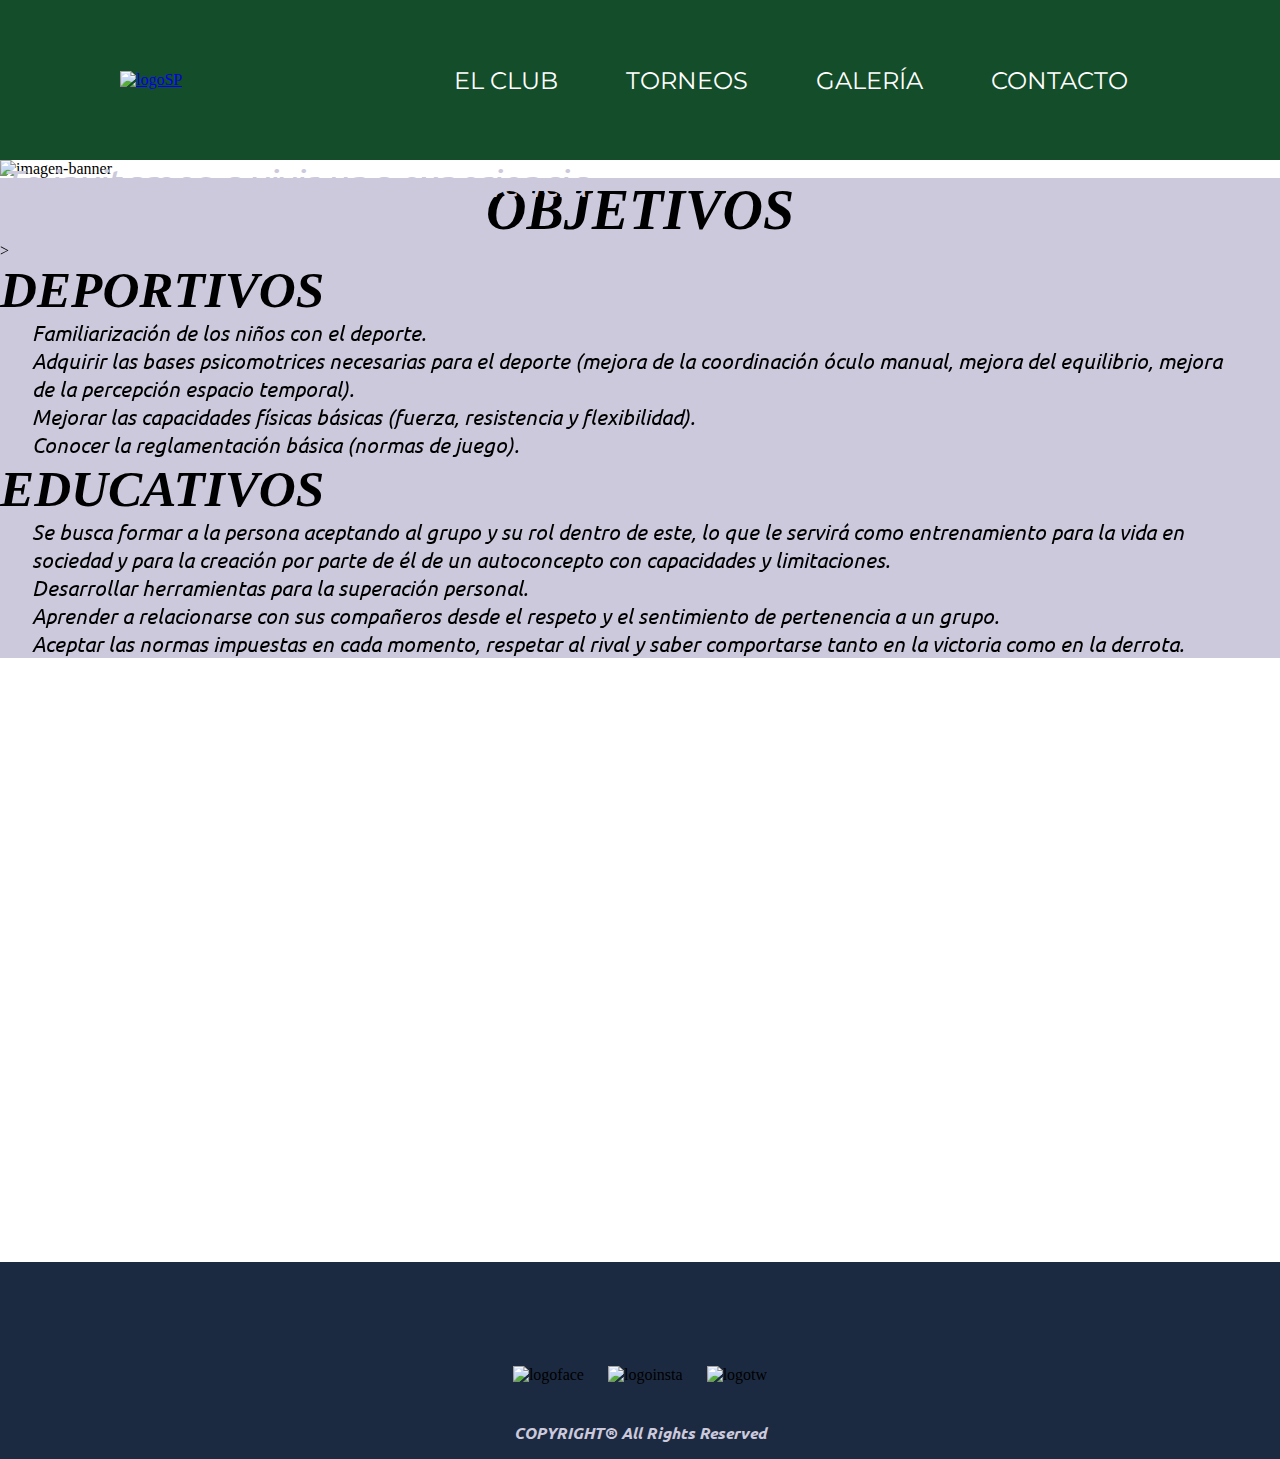
==== index.html @ d5b0cc0c "animaciones y diseño responsive" ====
<!DOCTYPE html>
<html lang="en">
<head>
    <meta charset="UTF-8">
    <meta http-equiv="X-UA-Compatible" content="IE=edge">
    <meta name="viewport" content="width=device-width, initial-scale=1.0">
    <link rel="shortcut icon" href="./images/favicon.ico" type="image/x-icon">
    <link href="https://cdn.jsdelivr.net/npm/bootstrap@5.3.0/dist/css/bootstrap.min.css" rel="stylesheet" integrity="sha384-9ndCyUaIbzAi2FUVXJi0CjmCapSmO7SnpJef0486qhLnuZ2cdeRhO02iuK6FUUVM" crossorigin="anonymous">
    <link rel="stylesheet"
    href="https://cdnjs.cloudflare.com/ajax/libs/animate.css/4.1.1/animate.min.css"/>
    <link href="https://unpkg.com/aos@2.3.1/dist/aos.css" rel="stylesheet">
    <link rel="stylesheet" href="/css/styles.css">
    <title>San Pablo Tennis</title>
</head>
<body>
    <header>
        <nav class="nav">
            <div class="logo">
                <a href="./index.html">
                    <img src="./images/logoSP.png" alt="logoSP">
                </a>
            </div>
            <div class="menu">
                <ul class="main-menu">
                    <li><a href="./html/el-club.html">EL CLUB</a></li>
                    <li><a href="./html/torneos.html">TORNEOS</a></li>
                    <li><a href="./html/galeria.html">GALERÍA</a></li>
                    <li><a href="./html/contacto.html">CONTACTO</a></li>
                </ul>
            </div>
        </nav>
    </header>
    <main>
        <section class="home">
            <div class="home-description">
                <p class="home-text d-none d-md-block animate__animated animate__fadeInLeft animate__delay-1s">Te invitamos a vivir una experiencia rodeado de naturaleza, en tranquilidad, donde tus pasiones y los paisajes se fusionan para crear un ambiente perfecto. </p>
                <img class="imagen-principal" src="./images/imagen-banner.jpg" alt="imagen-banner">
            </div>
        </section>
        <section class="objectives">
            <div class="title-obj">
                <h2>OBJETIVOS</h2>
            </div>
            <div class="description-obj">
                <div class="row justify-content-center">
                    <div class="col-6" data-aos="fade-right" data-aos-offset="300" data-aos-easing="ease-in-sine">>
                        <h2 class="row justify-content-center">DEPORTIVOS</h2>
                        <P>Familiarización de los niños con el deporte.</P>
                        <P>Adquirir las bases psicomotrices necesarias para el deporte (mejora de la coordinación óculo manual, mejora del equilibrio, mejora de la percepción espacio temporal).</P>
                        <p>Mejorar las capacidades físicas básicas (fuerza, resistencia y flexibilidad).</pclass=>
                        <p>Conocer la reglamentación básica (normas de juego).<p>
                    </div>
                    <div class="col-6" data-aos="fade-left" data-aos-offset="300" data-aos-easing="ease-in-sine">
                        <h2 class="row justify-content-center">EDUCATIVOS</h2>
                        <P>Se busca formar a la persona aceptando al grupo y su rol dentro de este, lo que le servirá como entrenamiento para la vida en sociedad y para la creación por parte de él de un autoconcepto con capacidades y limitaciones.</P>
                        <P>Desarrollar herramientas para la superación personal.</P>
                        <P>Aprender a relacionarse con sus compañeros desde el respeto y el sentimiento de pertenencia a un grupo.</P>
                        <P>Aceptar las normas impuestas en cada momento, respetar al rival y saber comportarse tanto en la victoria como en la derrota.</P>
                    </div>
                </div>
            </div>
        </section>
        <section class="map">
            <div  class="responsive-map">
                <iframe class="w-100" src="https://www.google.com/maps/embed?pb=!1m18!1m12!1m3!1d14238.278999476339!2d-65.31935875378531!3d-26.853633703794323!2m3!1f0!2f0!3f0!3m2!1i1024!2i768!4f13.1!3m3!1m2!1s0x9422436f81cdc72d%3A0x2f083f34b254a65e!2sSan%20Pablo%20Country%20Life%20%26%20Golf!5e0!3m2!1ses!2sar!4v1688615274377!5m2!1ses!2sar" width="800" height="600" style="border:0;" allowfullscreen="" loading="lazy" referrerpolicy="no-referrer-when-downgrade">
                </iframe>
            </div> 
        </section>
        <section class="banner">
            <div class="sponsors">
                <img data-aos="zoom-in" class="sponsor-img" src="./images/vestuario.png" alt="vestuario">
                <img data-aos="zoom-in" class="sponsor-img" src="./images/babolat.png" alt="babolat">
                <img data-aos="zoom-in" class="sponsor-img" src="./images/head.png" alt="head">
                <img data-aos="zoom-in" class="sponsor-img" src="./images/powerfruits.png" alt="powerfruits">
            </div>
        </section>
    </main>
    <footer>
            <div class="container-social-media">
                <img src="./images/logoface.png" alt="logoface">
                <img src="./images/logoinsta.png" alt="logoinsta">
                <img src="./images/logotw.png" alt="logotw">
            </div>
            <div class="container-footer">
                <h5>COPYRIGHT® All Rights Reserved</h5>
            </div>
    </footer>
    <script src="https://cdn.jsdelivr.net/npm/bootstrap@5.3.0/dist/js/bootstrap.bundle.min.js" integrity="sha384-geWF76RCwLtnZ8qwWowPQNguL3RmwHVBC9FhGdlKrxdiJJigb/j/68SIy3Te4Bkz" crossorigin="anonymous"></script>
    <script src="https://unpkg.com/aos@next/dist/aos.js"></script>
    <script>
      AOS.init();
    </script>
</body>
</html>
---- css/styles.css ----
/* ==========FONTS FAMILIES========== */
@import url("https://fonts.googleapis.com/css2?family=Ubuntu:ital@0;1&display=swap");
@import url("https://fonts.googleapis.com/css2?family=Montserrat&family=Ubuntu:ital@0;1&display=swap");
@import url("https://fonts.googleapis.com/css2?family=Permanent+Marker&display=swap");
/* ==========GENERAL SETTINGS========== */
* {
  padding: 0;
  margin: 0;
}

/* ==========HEADER========== */
.nav {
  display: flex;
  align-items: center;
  justify-content: space-around;
  width: 100vw;
  min-height: 10rem;
  background-color: #144d29;
}
.nav a:hover {
  color: grey;
}

.main-menu li {
  font-size: 1.5rem;
  list-style: none;
  display: inline;
  padding: 2rem;
}
.main-menu a {
  color: white;
  text-decoration: none;
  font-family: "Montserrat", sans-serif;
  font-style: normal;
}

.logo img {
  max-width: 15rem;
}

/* ==========MAIN SECTION========== */
.home-description p {
  position: absolute;
  width: 48vw;
  color: #CCC9DC;
  font-size: 2.4rem;
  font-family: "Ubuntu", sans-serif;
  font-style: italic;
  font-weight: 400;
}

.imagen-principal {
  width: 100vw;
  display: flex;
}

/*==========OBJECTIVES SECTION==========*/
.title-obj {
  display: flex;
  background-color: #CCC9DC;
  width: 100vw;
  justify-content: center;
}
.title-obj h2 {
  font-family: "Permanent Marker", cursive;
  font-style: italic;
  font-size: 3.5rem;
}

.description-obj {
  display: flex;
  background-color: #CCC9DC;
  width: 100vw;
  justify-content: space-evenly;
}
.description-obj h2 {
  font-family: "Permanent Marker", cursive;
  font-style: italic;
  font-size: 3.2rem;
}
.description-obj p {
  font-family: "Ubuntu", sans-serif;
  font-style: italic;
  font-size: 1.3rem;
  padding-left: 2rem;
  padding-right: 2rem;
}

/*==========SPONSORS SECTION==========*/
.sponsors {
  display: flex;
  background-color: #1B2A41;
  justify-content: space-evenly;
  width: 100vw;
  height: 5rem;
  padding-top: 0.5rem;
  padding-bottom: 0.5rem;
}

/* ==========FOOTER========== */
.container-social-media {
  display: flex;
  background-color: #1B2A41;
  height: 2.5rem;
  width: 100vw;
  justify-content: center;
  gap: 1.5rem;
  padding-top: 0.5rem;
  padding-bottom: 0.5rem;
}

.container-footer {
  display: flex;
  background-color: #1B2A41;
  width: 100vw;
  justify-content: center;
  padding-top: 0.5rem;
  padding-bottom: 1rem;
}
.container-footer h5 {
  color: #CCC9DC;
  font-size: 1rem;
  margin: 0;
  font-family: "Ubuntu", sans-serif;
  font-style: italic;
}

/* ==========EL-CLUB========== */
.container-elclub {
  background-color: #CCC9DC;
  width: 100vw;
}
.container-elclub h1, .container-elclub h2 {
  margin-left: 2rem;
  margin-right: 2rem;
  padding: 1rem;
  font-size: 3rem;
  font-family: "Permanent Marker", cursive;
  font-style: italic;
  font-weight: 600;
}
.container-elclub h3 {
  margin-left: 3rem;
  margin-right: 2rem;
  padding: 1rem;
  font-size: 2rem;
  font-family: "Ubuntu", sans-serif;
  font-style: italic;
  font-weight: 400;
}
.container-elclub p, .container-elclub li {
  margin-left: 2rem;
  margin-right: 2rem;
  padding: 1rem;
  font-size: 1.3rem;
  font-family: "Ubuntu", sans-serif;
  font-style: italic;
}

.imagen-club {
  width: 600px;
  border-radius: 1rem;
  margin-left: 15rem;
}

/* ==========TORNEOS========== */
.container-formulario {
  display: flex;
  background-color: #CCC9DC;
  width: 100vw;
  align-items: center;
  justify-content: center;
  font-family: "Ubuntu", sans-serif;
  font-style: italic;
}

fieldset legend {
  font-size: 2.5rem;
  padding: 2rem;
  font-family: "Ubuntu", sans-serif;
  font-style: italic;
}

input {
  border-radius: 5px;
  border: 1px solid #324A5F;
  font-size: 1.2rem;
  font-family: "Ubuntu", sans-serif;
  font-style: italic;
}

select {
  border-radius: 5px;
  border: 1px solid #324A5F;
  font-size: 1.2rem;
  font-family: "Ubuntu", sans-serif;
  font-style: italic;
}

.label {
  padding: 0.5rem;
  font-size: 1.2rem;
  font-family: "Ubuntu", sans-serif;
  font-style: italic;
}

.btn-submit {
  background-color: #324A5F;
  color: white;
  padding: 10px;
  border-radius: 10px;
  margin-left: 1rem;
  font-family: "Ubuntu", sans-serif;
  font-size: 1.2rem;
  cursor: pointer;
}

.btn-reset {
  background-color: #324A5F;
  color: white;
  padding: 10px;
  border-radius: 10px;
  margin-left: 1rem;
  font-family: "Ubuntu", sans-serif;
  font-size: 1.2rem;
  cursor: pointer;
}

.buttoms {
  display: flex;
  width: 100vw;
  justify-content: center;
  padding: 2rem;
  background-color: #CCC9DC;
}

/* ==========GALERIA========== */
.container-galeria {
  display: flex;
  flex-wrap: wrap;
  justify-content: space-evenly;
  width: 100vw;
  gap: 1rem;
  padding: 1rem;
  background-color: #CCC9DC;
}

.imagen-galeria {
  width: 400px;
  border-radius: 1rem;
}

/* ==========CONTACTO========== */
.container-contacto {
  background-color: #CCC9DC;
  width: 100vw;
}

.container-social-media-coach {
  display: flex;
  padding: 0.5rem;
  height: 50px;
  width: 100%;
  justify-content: space-evenly;
}

.card-title {
  font-family: "Ubuntu", sans-serif;
  font-style: italic;
  margin: 0;
  font-size: 2rem;
  text-align: center;
  padding-bottom: 1rem;
}

.card-text {
  font-family: "Ubuntu", sans-serif;
  font-style: italic;
  margin: 0;
  font-size: 1.2rem;
  font-weight: lighter;
}

.list-group-item {
  font-family: "Ubuntu", sans-serif;
  font-style: italic;
  margin: 0;
  font-size: 1rem;
}

/* ==========SECTION RESPONSIVE========== */
@media (max-width: 768px) {
  .main-menu {
    padding-left: 0;
  }
  .main-menu li {
    font-size: 1.5rem;
    list-style: none;
    display: flex;
    flex-direction: column;
    text-align: center;
    padding: 0.5rem;
  }
  .title-obj h2 {
    font-family: "Permanent Marker", cursive;
    font-style: italic;
    font-size: 2rem;
  }
  .description-obj h2 {
    font-family: "Permanent Marker", cursive;
    font-style: italic;
    font-size: 1.5rem;
  }
  .description-obj p {
    font-family: "Ubuntu", sans-serif;
    font-style: italic;
    font-size: 0.9rem;
    padding-left: 2rem;
    padding-right: 2rem;
  }
  .sponsors {
    display: flex;
    flex-direction: column;
    background-color: #1B2A41;
    justify-content: center;
    align-items: center;
    height: auto;
  }
  .sponsors .sponsor-img {
    width: 200px;
    padding: 1rem;
  }
}

/*# sourceMappingURL=styles.css.map */
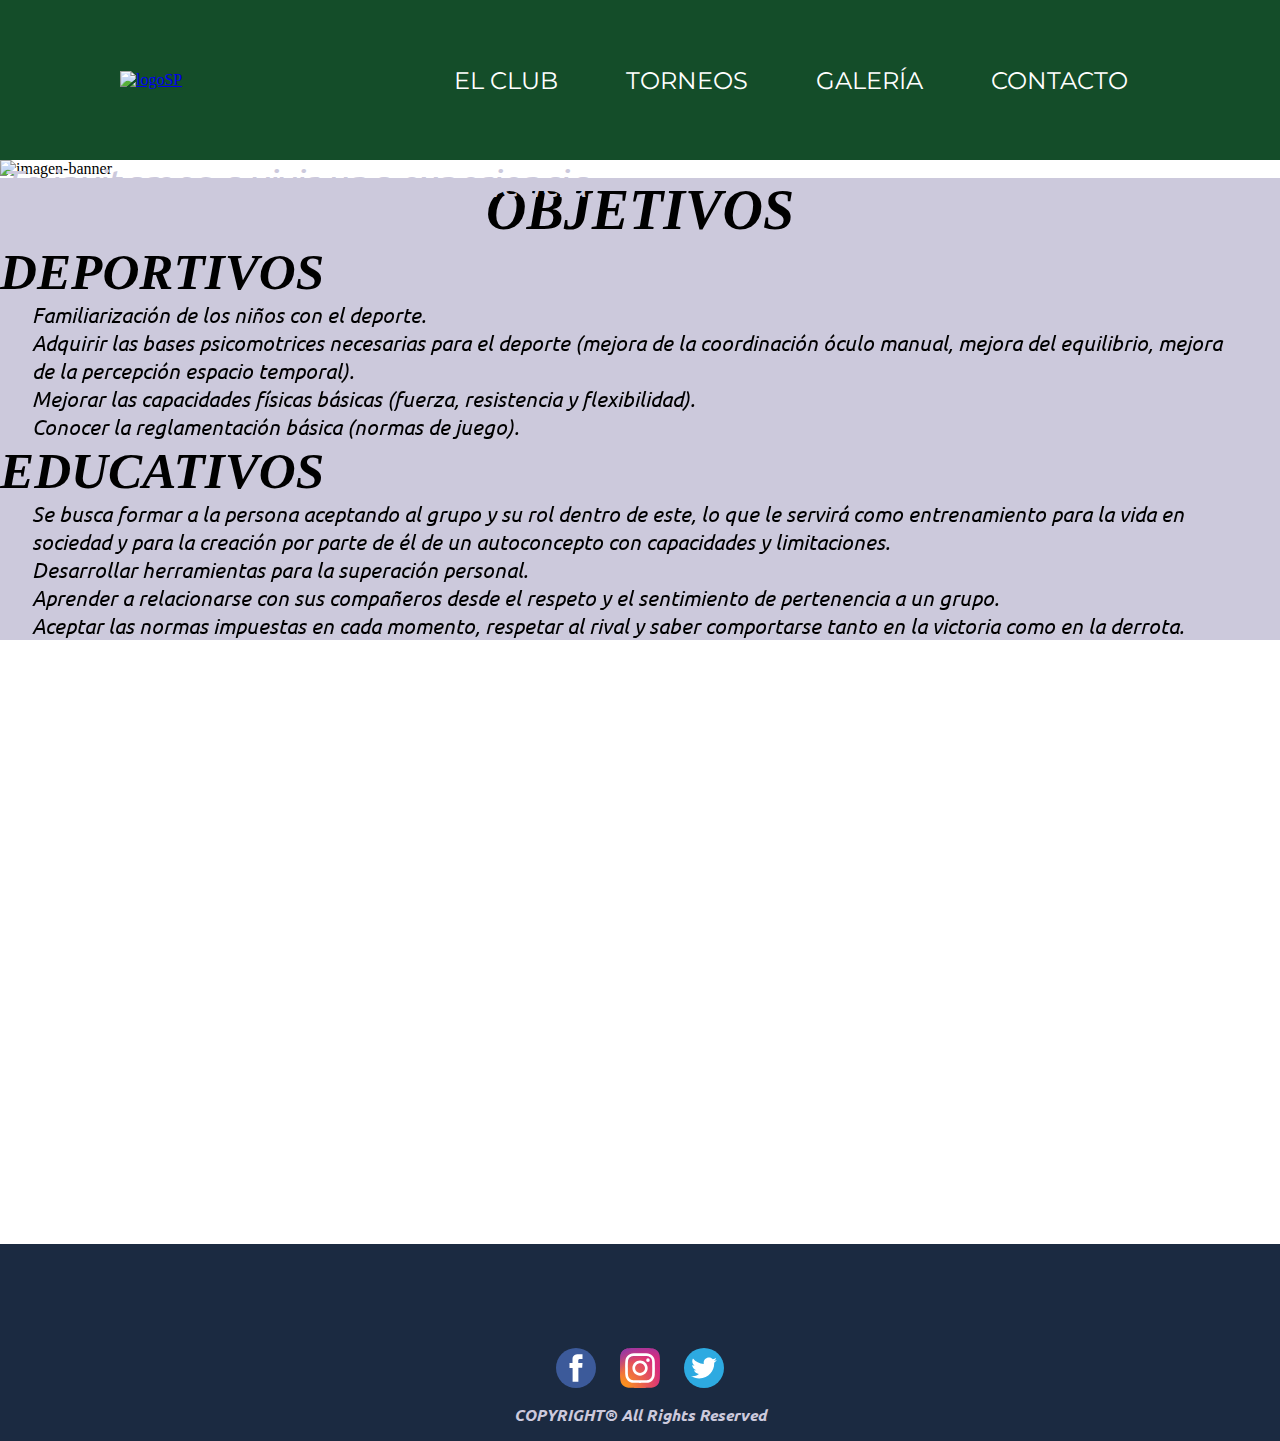
==== commit 2edca834: "actualizacion de conceptos vistos en la clase de SEO" ====
--- a/index.html
+++ b/index.html
@@ -4,13 +4,17 @@
     <meta charset="UTF-8">
     <meta http-equiv="X-UA-Compatible" content="IE=edge">
     <meta name="viewport" content="width=device-width, initial-scale=1.0">
+    <!-- ==========FAVICON========== -->
     <link rel="shortcut icon" href="./images/favicon.ico" type="image/x-icon">
+    <!-- ==========ANIMATED CSS LIBRARY========== -->
+    <link rel="stylesheet" href="https://cdnjs.cloudflare.com/ajax/libs/animate.css/4.1.1/animate.min.css"/>
+    <!-- ==========AOS LIBRARY========== -->
+    <link href="https://unpkg.com/aos@2.3.1/dist/aos.css" rel="stylesheet">
+    <!-- ==========BOOTSTRAP========== -->
     <link href="https://cdn.jsdelivr.net/npm/bootstrap@5.3.0/dist/css/bootstrap.min.css" rel="stylesheet" integrity="sha384-9ndCyUaIbzAi2FUVXJi0CjmCapSmO7SnpJef0486qhLnuZ2cdeRhO02iuK6FUUVM" crossorigin="anonymous">
-    <link rel="stylesheet"
-    href="https://cdnjs.cloudflare.com/ajax/libs/animate.css/4.1.1/animate.min.css"/>
-    <link href="https://unpkg.com/aos@2.3.1/dist/aos.css" rel="stylesheet">
-    <link rel="stylesheet" href="/css/styles.css">
-    <title>San Pablo Tennis</title>
+    <!-- ==========CSS STYLESHEET========== -->
+    <link rel="stylesheet" href="./css/styles.css">
+    <title>San Pablo Tenis</title>
 </head>
 <body>
     <header>
@@ -43,7 +47,7 @@
             </div>
             <div class="description-obj">
                 <div class="row justify-content-center">
-                    <div class="col-6" data-aos="fade-right" data-aos-offset="300" data-aos-easing="ease-in-sine">>
+                    <div class="col-6" data-aos="fade-right" data-aos-offset="300" data-aos-easing="ease-in-sine">
                         <h2 class="row justify-content-center">DEPORTIVOS</h2>
                         <P>Familiarización de los niños con el deporte.</P>
                         <P>Adquirir las bases psicomotrices necesarias para el deporte (mejora de la coordinación óculo manual, mejora del equilibrio, mejora de la percepción espacio temporal).</P>
@@ -77,9 +81,9 @@
     </main>
     <footer>
             <div class="container-social-media">
-                <img src="./images/logoface.png" alt="logoface">
-                <img src="./images/logoinsta.png" alt="logoinsta">
-                <img src="./images/logotw.png" alt="logotw">
+                <img src="./images/facebook-logo.svg" alt="logo facebook">
+                <img src="./images/instagram-logo.svg" alt="logo instagram">
+                <img src="./images/twitter-logo.svg" alt="logo twitter">
             </div>
             <div class="container-footer">
                 <h5>COPYRIGHT® All Rights Reserved</h5>
--- a/css/styles.css
+++ b/css/styles.css
@@ -187,6 +187,7 @@
   font-size: 1.2rem;
   font-family: "Ubuntu", sans-serif;
   font-style: italic;
+  margin-left: 0.7rem;
 }
 
 select {
@@ -195,13 +196,14 @@
   font-size: 1.2rem;
   font-family: "Ubuntu", sans-serif;
   font-style: italic;
-}
-
-.label {
-  padding: 0.5rem;
-  font-size: 1.2rem;
-  font-family: "Ubuntu", sans-serif;
-  font-style: italic;
+  margin-left: 0.7rem;
+}
+
+label {
+  font-size: 1.2rem;
+  font-family: "Ubuntu", sans-serif;
+  font-style: italic;
+  margin-left: 1rem;
 }
 
 .btn-submit {
@@ -248,6 +250,8 @@
 .imagen-galeria {
   width: 400px;
   border-radius: 1rem;
+  margin-left: 0.5rem;
+  margin-right: 0.5rem;
 }
 
 /* ==========CONTACTO========== */
@@ -330,6 +334,18 @@
     width: 200px;
     padding: 1rem;
   }
+  fieldset legend {
+    text-align: center;
+    font-size: 2.5rem;
+    padding: 2rem;
+    font-family: "Ubuntu", sans-serif;
+    font-style: italic;
+  }
+  .imagen-club {
+    width: 300px;
+    border-radius: 1rem;
+    margin-left: 2rem;
+  }
 }
 
 /*# sourceMappingURL=styles.css.map */
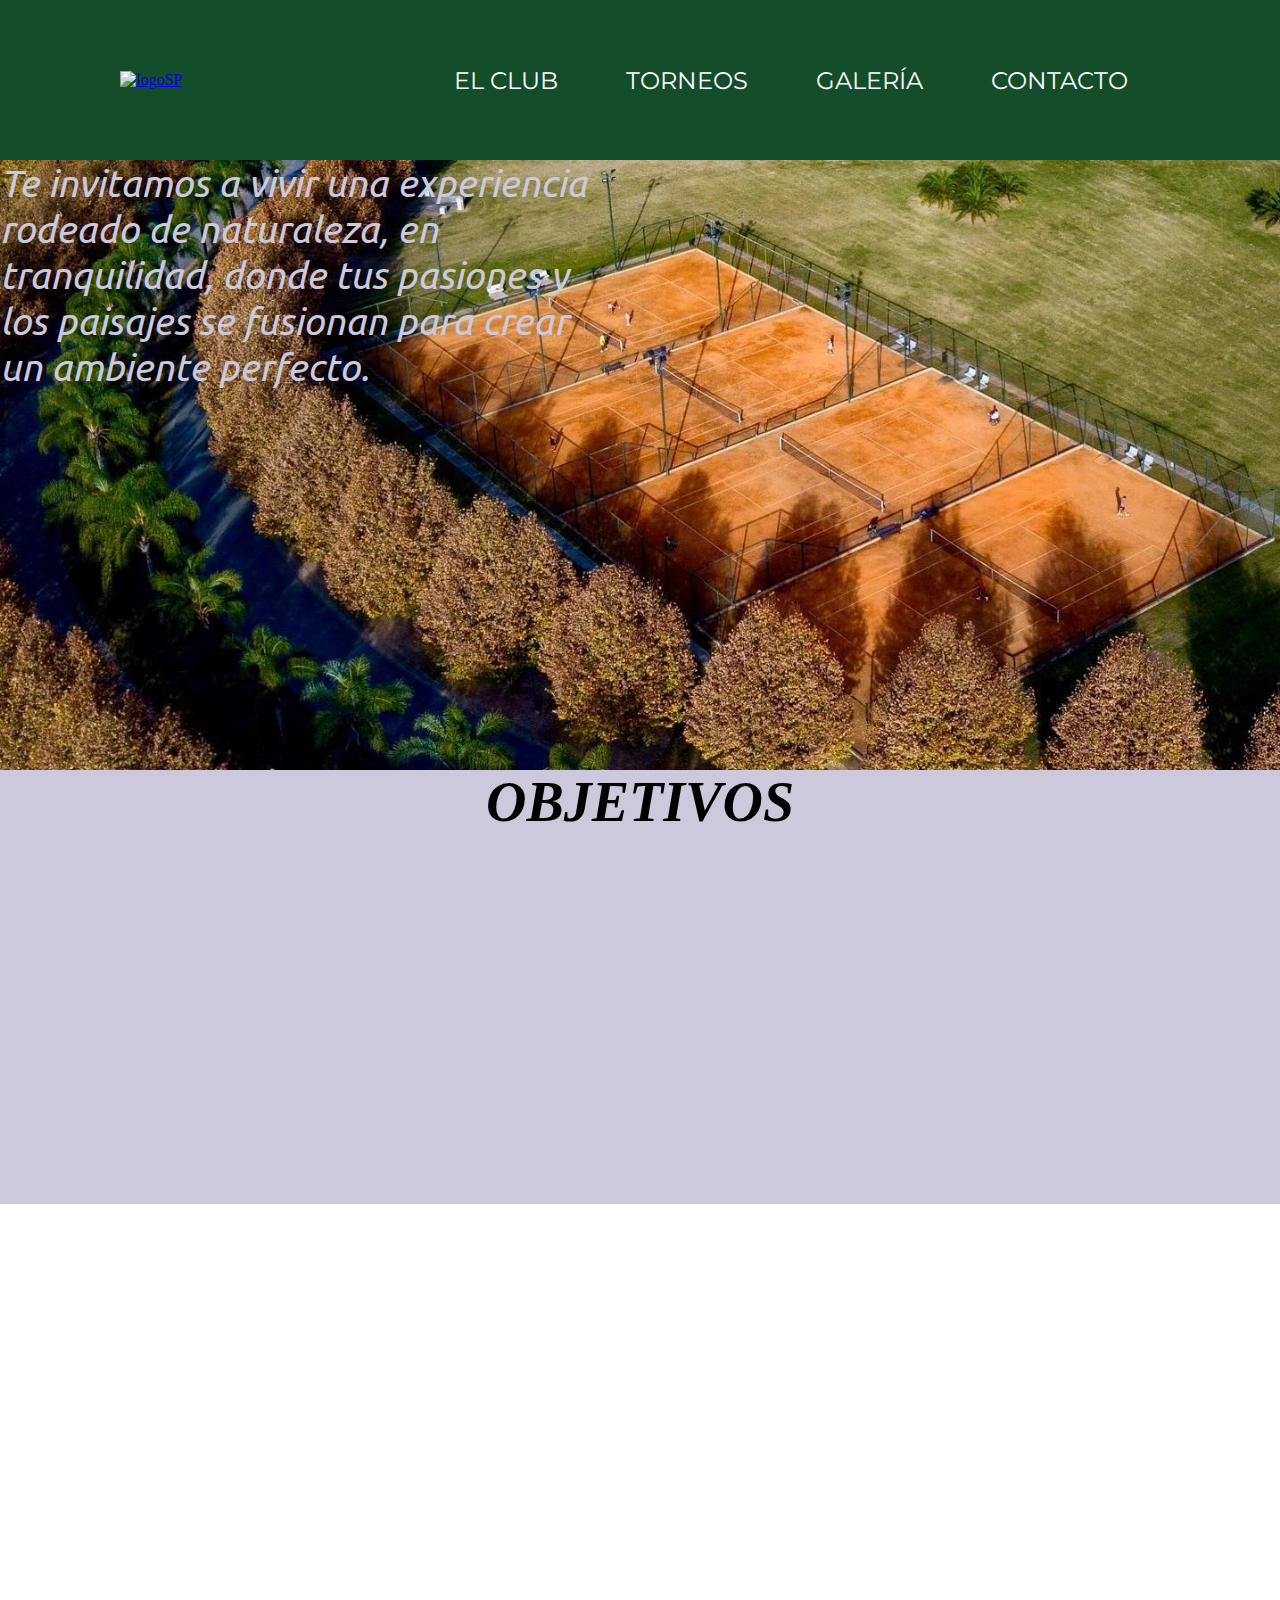
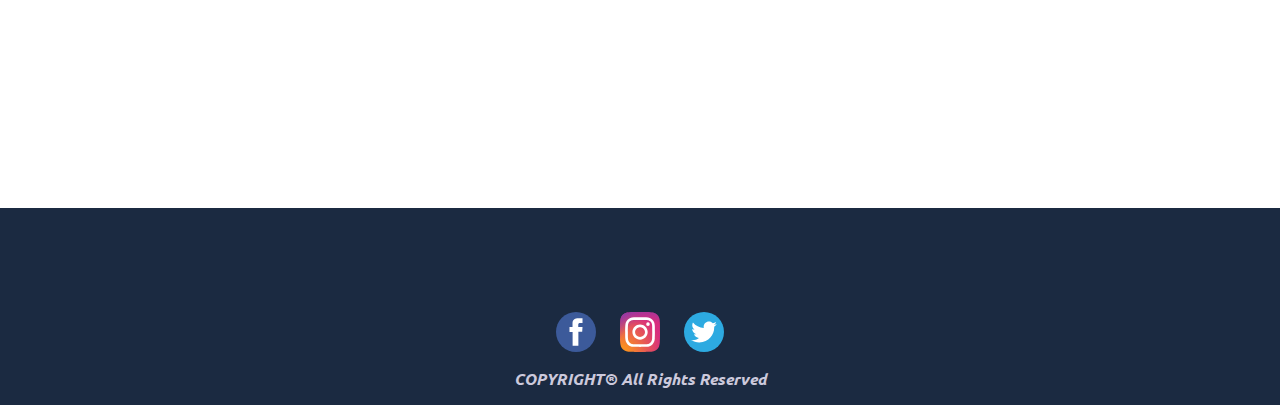
==== commit bad13098: "agregado de SEO y correcciones de la ultima entrega" ====
--- a/index.html
+++ b/index.html
@@ -4,6 +4,9 @@
     <meta charset="UTF-8">
     <meta http-equiv="X-UA-Compatible" content="IE=edge">
     <meta name="viewport" content="width=device-width, initial-scale=1.0">
+    <!-- ==========SEO ON-PAGE========== -->
+    <meta name="description" content="Aprendé a jugar al tenis y disfrutá de una experiencia única en San Pablo Country">
+    <meta name="keywords" content="tenis, san pablo, deporte, entrenamiento, salud, torneos">
     <!-- ==========FAVICON========== -->
     <link rel="shortcut icon" href="./images/favicon.ico" type="image/x-icon">
     <!-- ==========ANIMATED CSS LIBRARY========== -->
@@ -37,8 +40,8 @@
     <main>
         <section class="home">
             <div class="home-description">
-                <p class="home-text d-none d-md-block animate__animated animate__fadeInLeft animate__delay-1s">Te invitamos a vivir una experiencia rodeado de naturaleza, en tranquilidad, donde tus pasiones y los paisajes se fusionan para crear un ambiente perfecto. </p>
-                <img class="imagen-principal" src="./images/imagen-banner.jpg" alt="imagen-banner">
+                <p class="home-text ms-4 d-none d-md-block animate__animated animate__fadeInLeft animate__delay-1s">Te invitamos a vivir una experiencia rodeado de naturaleza, en tranquilidad, donde tus pasiones y los paisajes se fusionan para crear un ambiente perfecto. </p>
+                <img class="imagen-principal" src="./images/imagen-banner.webp" alt="imagen-banner">
             </div>
         </section>
         <section class="objectives">
@@ -57,7 +60,6 @@
                     <div class="col-6" data-aos="fade-left" data-aos-offset="300" data-aos-easing="ease-in-sine">
                         <h2 class="row justify-content-center">EDUCATIVOS</h2>
                         <P>Se busca formar a la persona aceptando al grupo y su rol dentro de este, lo que le servirá como entrenamiento para la vida en sociedad y para la creación por parte de él de un autoconcepto con capacidades y limitaciones.</P>
-                        <P>Desarrollar herramientas para la superación personal.</P>
                         <P>Aprender a relacionarse con sus compañeros desde el respeto y el sentimiento de pertenencia a un grupo.</P>
                         <P>Aceptar las normas impuestas en cada momento, respetar al rival y saber comportarse tanto en la victoria como en la derrota.</P>
                     </div>
@@ -72,10 +74,10 @@
         </section>
         <section class="banner">
             <div class="sponsors">
-                <img data-aos="zoom-in" class="sponsor-img" src="./images/vestuario.png" alt="vestuario">
-                <img data-aos="zoom-in" class="sponsor-img" src="./images/babolat.png" alt="babolat">
-                <img data-aos="zoom-in" class="sponsor-img" src="./images/head.png" alt="head">
-                <img data-aos="zoom-in" class="sponsor-img" src="./images/powerfruits.png" alt="powerfruits">
+                <img data-aos="zoom-in" class="sponsor-img" src="./images/vestuario.png" alt="vestuario logo">
+                <img data-aos="zoom-in" class="sponsor-img" src="./images/babolat.webp" alt="babolat logo">
+                <img data-aos="zoom-in" class="sponsor-img" src="./images/head.png" alt="head logo">
+                <img data-aos="zoom-in" class="sponsor-img" src="./images/powerfruits.png" alt="powerfruits logo">
             </div>
         </section>
     </main>
@@ -89,7 +91,9 @@
                 <h5>COPYRIGHT® All Rights Reserved</h5>
             </div>
     </footer>
+    <!-- ==========SCRIPT JS BOOTSTRAP========== -->
     <script src="https://cdn.jsdelivr.net/npm/bootstrap@5.3.0/dist/js/bootstrap.bundle.min.js" integrity="sha384-geWF76RCwLtnZ8qwWowPQNguL3RmwHVBC9FhGdlKrxdiJJigb/j/68SIy3Te4Bkz" crossorigin="anonymous"></script>
+    <!-- ==========SCRIPT JS AOS LIBRARY========== -->
     <script src="https://unpkg.com/aos@next/dist/aos.js"></script>
     <script>
       AOS.init();
--- a/css/styles.css
+++ b/css/styles.css
@@ -134,30 +134,29 @@
   margin-left: 2rem;
   margin-right: 2rem;
   padding: 1rem;
-  font-size: 3rem;
+  font-size: 3.2rem;
   font-family: "Permanent Marker", cursive;
   font-style: italic;
   font-weight: 600;
 }
 .container-elclub h3 {
-  margin-left: 3rem;
-  margin-right: 2rem;
+  margin-left: 1rem;
+  margin-right: 1rem;
   padding: 1rem;
   font-size: 2rem;
   font-family: "Ubuntu", sans-serif;
   font-style: italic;
-  font-weight: 400;
+  font-weight: 600;
 }
 .container-elclub p, .container-elclub li {
-  margin-left: 2rem;
-  margin-right: 2rem;
+  margin-left: 1rem;
+  margin-right: 1rem;
   padding: 1rem;
   font-size: 1.3rem;
   font-family: "Ubuntu", sans-serif;
   font-style: italic;
 }
-
-.imagen-club {
+.container-elclub .imagen-club {
   width: 600px;
   border-radius: 1rem;
   margin-left: 15rem;
@@ -250,8 +249,8 @@
 .imagen-galeria {
   width: 400px;
   border-radius: 1rem;
-  margin-left: 0.5rem;
-  margin-right: 0.5rem;
+  margin-left: 1rem;
+  margin-right: 1rem;
 }
 
 /* ==========CONTACTO========== */
@@ -342,7 +341,7 @@
     font-style: italic;
   }
   .imagen-club {
-    width: 300px;
+    width: 200px;
     border-radius: 1rem;
     margin-left: 2rem;
   }
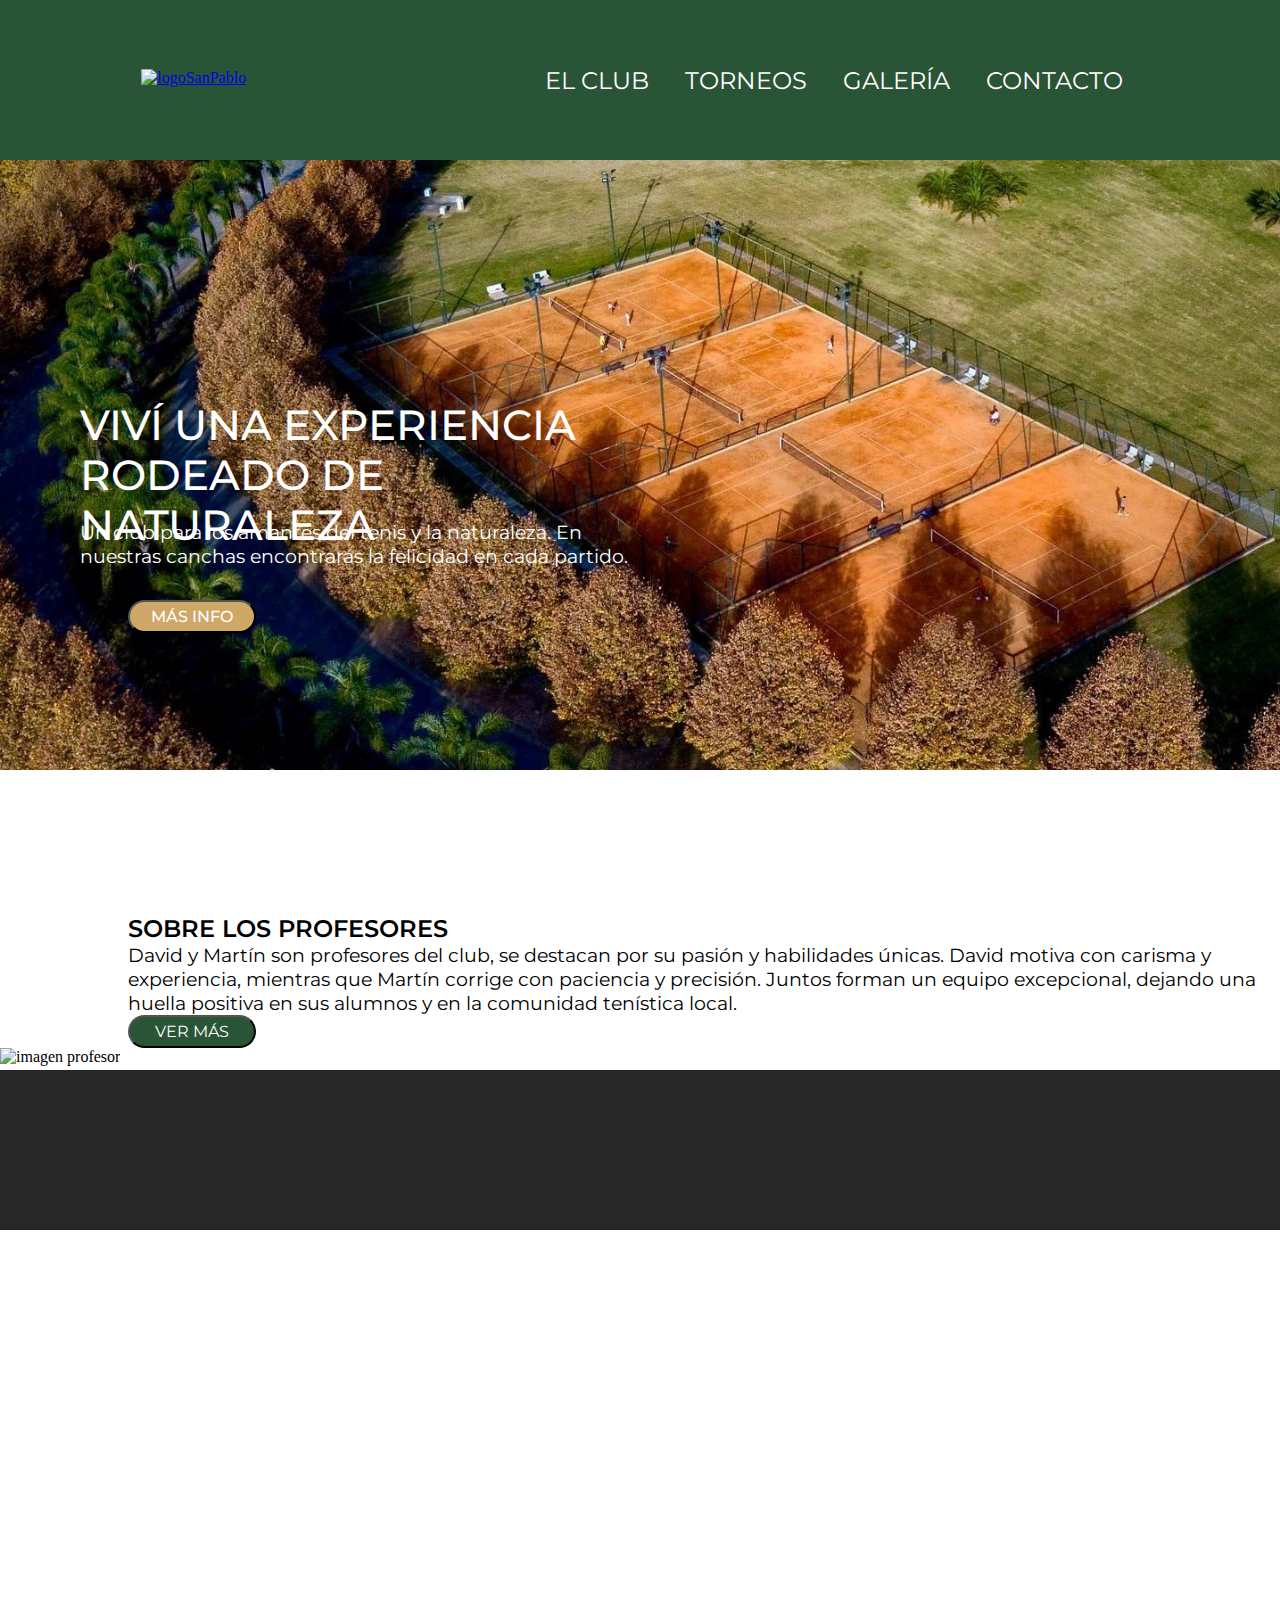
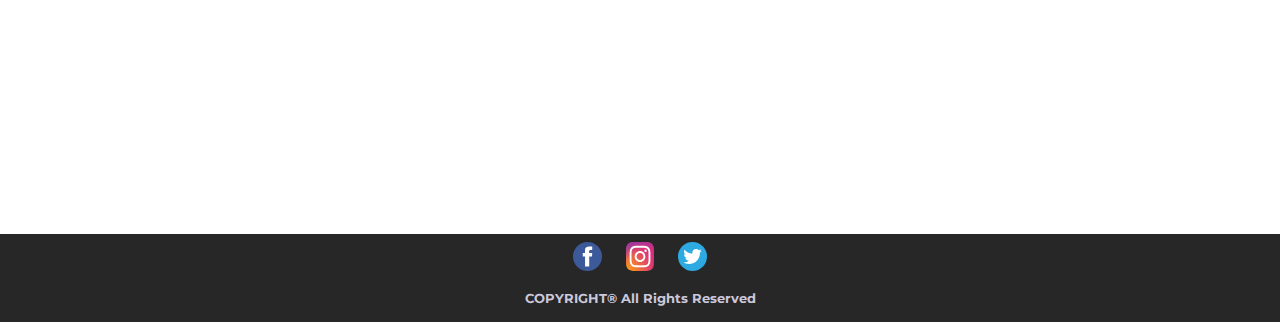
==== commit 97a48376: "modificaciones en index" ====
--- a/index.html
+++ b/index.html
@@ -24,15 +24,15 @@
         <nav class="nav">
             <div class="logo">
                 <a href="./index.html">
-                    <img src="./images/logoSP.png" alt="logoSP">
+                    <img src="./images/LogoSanPablo.svg" alt="logoSanPablo">
                 </a>
             </div>
             <div class="menu">
                 <ul class="main-menu">
-                    <li><a href="./html/el-club.html">EL CLUB</a></li>
-                    <li><a href="./html/torneos.html">TORNEOS</a></li>
-                    <li><a href="./html/galeria.html">GALERÍA</a></li>
-                    <li><a href="./html/contacto.html">CONTACTO</a></li>
+                    <li><a href="./pages/el-club.html">EL CLUB</a></li>
+                    <li><a href="./pages/torneos.html">TORNEOS</a></li>
+                    <li><a href="./pages/galeria.html">GALERÍA</a></li>
+                    <li><a href="./pages/contacto.html">CONTACTO</a></li>
                 </ul>
             </div>
         </nav>
@@ -40,30 +40,37 @@
     <main>
         <section class="home">
             <div class="home-description">
-                <p class="home-text ms-4 d-none d-md-block animate__animated animate__fadeInLeft animate__delay-1s">Te invitamos a vivir una experiencia rodeado de naturaleza, en tranquilidad, donde tus pasiones y los paisajes se fusionan para crear un ambiente perfecto. </p>
+                <h2 class="home-text ms-5 d-none d-md-block animate__animated animate__fadeInLeft animate__delay-1s">VIVÍ UNA EXPERIENCIA RODEADO DE NATURALEZA</h2>
+                <p class="home-text ms-5 d-none d-md-block animate__animated animate__fadeInLeft animate__delay-1s">Un club para los amantes del tenis y la naturaleza. En nuestras canchas encontrarás la felicidad en cada partido.</p>
+                <a href="./pages/el-club.html">
+                    <button type="button" class="btn-index d-none d-md-block animate__animated animate__fadeInLeft animate__delay-1s">MÁS INFO</button>
+                </a>
                 <img class="imagen-principal" src="./images/imagen-banner.webp" alt="imagen-banner">
             </div>
         </section>
-        <section class="objectives">
-            <div class="title-obj">
-                <h2>OBJETIVOS</h2>
+
+        <section class="profesores">
+        <div class="description-profesores">
+            <div class="row justify-content-center">
+                <div class="col-6 contenedor-profe">
+                    <h2>SOBRE LOS PROFESORES</h2>
+                    <P>David y Martín son profesores del club, se destacan por su pasión y habilidades únicas. David motiva con carisma y experiencia, mientras que Martín corrige con paciencia y precisión. Juntos forman un equipo excepcional, dejando una huella positiva en sus alumnos y en la comunidad tenística local.</P>
+                    <a href="./pages/contacto.html">
+                        <button type="button" class="btn-index">VER MÁS</button>
+                    </a>
+                </div>
+                <div class="col-6 d-none d-md-block">
+                    <img class="imagen-profesor d-none d-md-block"src="./images/imagen-profe.webp" alt="imagen profesor">
+                </div>
             </div>
-            <div class="description-obj">
-                <div class="row justify-content-center">
-                    <div class="col-6" data-aos="fade-right" data-aos-offset="300" data-aos-easing="ease-in-sine">
-                        <h2 class="row justify-content-center">DEPORTIVOS</h2>
-                        <P>Familiarización de los niños con el deporte.</P>
-                        <P>Adquirir las bases psicomotrices necesarias para el deporte (mejora de la coordinación óculo manual, mejora del equilibrio, mejora de la percepción espacio temporal).</P>
-                        <p>Mejorar las capacidades físicas básicas (fuerza, resistencia y flexibilidad).</pclass=>
-                        <p>Conocer la reglamentación básica (normas de juego).<p>
-                    </div>
-                    <div class="col-6" data-aos="fade-left" data-aos-offset="300" data-aos-easing="ease-in-sine">
-                        <h2 class="row justify-content-center">EDUCATIVOS</h2>
-                        <P>Se busca formar a la persona aceptando al grupo y su rol dentro de este, lo que le servirá como entrenamiento para la vida en sociedad y para la creación por parte de él de un autoconcepto con capacidades y limitaciones.</P>
-                        <P>Aprender a relacionarse con sus compañeros desde el respeto y el sentimiento de pertenencia a un grupo.</P>
-                        <P>Aceptar las normas impuestas en cada momento, respetar al rival y saber comportarse tanto en la victoria como en la derrota.</P>
-                    </div>
-                </div>
+        </div>
+    </section>
+        <section class="banner">
+            <div class="sponsors">
+                <img data-aos="zoom-in" class="sponsor-img" src="./images/Artboard 1.svg" alt="logo head">
+                <img data-aos="zoom-in" class="sponsor-img" src="./images/Artboard 2.svg" alt="logo babolat">
+                <img data-aos="zoom-in" class="sponsor-img" src="./images/Artboard 3.svg" alt="logo wilson">
+                <img data-aos="zoom-in" class="sponsor-img" src="./images/Artboard 4.svg" alt="logo yonex">
             </div>
         </section>
         <section class="map">
@@ -72,20 +79,19 @@
                 </iframe>
             </div> 
         </section>
-        <section class="banner">
-            <div class="sponsors">
-                <img data-aos="zoom-in" class="sponsor-img" src="./images/vestuario.png" alt="vestuario logo">
-                <img data-aos="zoom-in" class="sponsor-img" src="./images/babolat.webp" alt="babolat logo">
-                <img data-aos="zoom-in" class="sponsor-img" src="./images/head.png" alt="head logo">
-                <img data-aos="zoom-in" class="sponsor-img" src="./images/powerfruits.png" alt="powerfruits logo">
-            </div>
-        </section>
+        
     </main>
     <footer>
             <div class="container-social-media">
-                <img src="./images/facebook-logo.svg" alt="logo facebook">
-                <img src="./images/instagram-logo.svg" alt="logo instagram">
-                <img src="./images/twitter-logo.svg" alt="logo twitter">
+                <a href="https://www.facebook.com/">
+                    <img class="img-logo" src="./images/facebook-logo.svg" alt="logo facebook">
+                </a>
+                <a href="https://www.instagram.com/">
+                    <img class="img-logo" src="./images/instagram-logo.svg" alt="logo instagram">
+                </a>
+                <a href="https://twitter.com/">
+                    <img class="img-logo" src="./images/twitter-logo.svg" alt="logo twitter">
+                </a>
             </div>
             <div class="container-footer">
                 <h5>COPYRIGHT® All Rights Reserved</h5>
--- a/css/styles.css
+++ b/css/styles.css
@@ -1,117 +1,134 @@
-/* ==========FONTS FAMILIES========== */
-@import url("https://fonts.googleapis.com/css2?family=Ubuntu:ital@0;1&display=swap");
 @import url("https://fonts.googleapis.com/css2?family=Montserrat&family=Ubuntu:ital@0;1&display=swap");
-@import url("https://fonts.googleapis.com/css2?family=Permanent+Marker&display=swap");
-/* ==========GENERAL SETTINGS========== */
-* {
-  padding: 0;
-  margin: 0;
-}
-
-/* ==========HEADER========== */
 .nav {
   display: flex;
   align-items: center;
   justify-content: space-around;
   width: 100vw;
   min-height: 10rem;
-  background-color: #144d29;
-}
-.nav a:hover {
-  color: grey;
-}
-
-.main-menu li {
+  background-color: #2a5436;
+}
+.nav .logo img {
+  width: 12rem;
+}
+.nav .main-menu li {
   font-size: 1.5rem;
   list-style: none;
   display: inline;
-  padding: 2rem;
-}
-.main-menu a {
+  padding-left: 1rem;
+  padding-right: 1rem;
+}
+.nav .main-menu a {
   color: white;
   text-decoration: none;
   font-family: "Montserrat", sans-serif;
-  font-style: normal;
-}
-
-.logo img {
-  max-width: 15rem;
-}
-
-/* ==========MAIN SECTION========== */
+}
+.nav .main-menu a:hover {
+  color: grey;
+}
+
+.home-description h2 {
+  position: absolute;
+  top: 400px;
+  width: 45vw;
+  color: white;
+  font-size: 2.6rem;
+  font-family: "Montserrat", sans-serif;
+  font-weight: 500;
+  padding-left: 5rem;
+  text-shadow: 2px 2px 2x black;
+}
 .home-description p {
   position: absolute;
-  width: 48vw;
-  color: #CCC9DC;
-  font-size: 2.4rem;
-  font-family: "Ubuntu", sans-serif;
-  font-style: italic;
-  font-weight: 400;
-}
-
-.imagen-principal {
-  width: 100vw;
-  display: flex;
-}
-
-/*==========OBJECTIVES SECTION==========*/
-.title-obj {
-  display: flex;
-  background-color: #CCC9DC;
-  width: 100vw;
-  justify-content: center;
-}
-.title-obj h2 {
-  font-family: "Permanent Marker", cursive;
-  font-style: italic;
-  font-size: 3.5rem;
-}
-
-.description-obj {
-  display: flex;
-  background-color: #CCC9DC;
-  width: 100vw;
+  top: 520px;
+  width: 45vw;
+  color: white;
+  font-size: 1.2rem;
+  font-family: "Montserrat", sans-serif;
+  padding-left: 5rem;
+}
+.home-description .btn-index {
+  background-color: #2a5436;
+  color: white;
+  width: 8rem;
+  padding: 5px;
+  border-radius: 10px;
+  margin-left: 1rem;
+  font-family: "Montserrat", sans-serif;
+  font-size: 1.2rem;
+  cursor: pointer;
+  position: absolute;
+  top: 600px;
+  width: 8rem;
+  font-size: 1rem;
+  font-weight: 500;
+  margin-left: 8rem;
+  border-radius: 5rem;
+  background-color: #cfa767;
+}
+.home-description .imagen-principal {
+  width: 100vw;
+  display: flex;
+}
+
+.description-profesores {
+  display: flex;
+  width: 100vw;
+}
+.description-profesores h2 {
+  font-family: "Montserrat", sans-serif;
+  font-weight: 600;
+  margin-top: 9rem;
+  margin-left: 8rem;
+}
+.description-profesores p {
+  font-family: "Montserrat", sans-serif;
+  font-size: 1.2rem;
+  margin-left: 8rem;
+}
+.description-profesores .btn-index {
+  background-color: #2a5436;
+  color: white;
+  width: 8rem;
+  padding: 5px;
+  border-radius: 10px;
+  margin-left: 1rem;
+  font-family: "Montserrat", sans-serif;
+  font-size: 1.2rem;
+  cursor: pointer;
+  font-size: 1rem;
+  margin-left: 8rem;
+  border-radius: 5rem;
+}
+.description-profesores .imagen-profesor {
+  width: 500px;
+}
+
+.sponsors {
+  display: flex;
+  background-color: #272727;
   justify-content: space-evenly;
-}
-.description-obj h2 {
-  font-family: "Permanent Marker", cursive;
-  font-style: italic;
-  font-size: 3.2rem;
-}
-.description-obj p {
-  font-family: "Ubuntu", sans-serif;
-  font-style: italic;
-  font-size: 1.3rem;
-  padding-left: 2rem;
-  padding-right: 2rem;
-}
-
-/*==========SPONSORS SECTION==========*/
-.sponsors {
-  display: flex;
-  background-color: #1B2A41;
-  justify-content: space-evenly;
-  width: 100vw;
-  height: 5rem;
-  padding-top: 0.5rem;
-  padding-bottom: 0.5rem;
-}
-
-/* ==========FOOTER========== */
+  width: 100vw;
+  height: 6rem;
+  padding-top: 2rem;
+  padding-bottom: 2rem;
+}
+
 .container-social-media {
   display: flex;
-  background-color: #1B2A41;
-  height: 2.5rem;
+  background-color: #272727;
   width: 100vw;
   justify-content: center;
   gap: 1.5rem;
   padding-top: 0.5rem;
   padding-bottom: 0.5rem;
 }
+.container-social-media .img-logo {
+  height: 1.8rem;
+}
 
 .container-footer {
   display: flex;
-  background-color: #1B2A41;
+  background-color: #272727;
   width: 100vw;
   justify-content: center;
   padding-top: 0.5rem;
@@ -119,110 +136,103 @@
 }
 .container-footer h5 {
   color: #CCC9DC;
-  font-size: 1rem;
-  margin: 0;
-  font-family: "Ubuntu", sans-serif;
-  font-style: italic;
-}
-
-/* ==========EL-CLUB========== */
+  font-size: 0.8rem;
+  margin: 0;
+  font-family: "Montserrat", sans-serif;
+}
+
 .container-elclub {
-  background-color: #CCC9DC;
+  background-color: #272727;
   width: 100vw;
 }
 .container-elclub h1, .container-elclub h2 {
   margin-left: 2rem;
   margin-right: 2rem;
   padding: 1rem;
-  font-size: 3.2rem;
-  font-family: "Permanent Marker", cursive;
-  font-style: italic;
+  font-size: 2.2rem;
+  font-family: "Montserrat", sans-serif;
   font-weight: 600;
+  color: white;
 }
 .container-elclub h3 {
   margin-left: 1rem;
   margin-right: 1rem;
   padding: 1rem;
-  font-size: 2rem;
-  font-family: "Ubuntu", sans-serif;
-  font-style: italic;
+  font-size: 1.8rem;
+  font-family: "Montserrat", sans-serif;
   font-weight: 600;
+  color: white;
 }
 .container-elclub p, .container-elclub li {
   margin-left: 1rem;
   margin-right: 1rem;
+  margin-bottom: 0;
   padding: 1rem;
-  font-size: 1.3rem;
-  font-family: "Ubuntu", sans-serif;
-  font-style: italic;
+  font-size: 1.2rem;
+  font-family: "Montserrat", sans-serif;
+  color: white;
 }
 .container-elclub .imagen-club {
   width: 600px;
   border-radius: 1rem;
-  margin-left: 15rem;
-}
-
-/* ==========TORNEOS========== */
+  margin-left: 3rem;
+}
+
 .container-formulario {
-  display: flex;
-  background-color: #CCC9DC;
+  background-color: #272727;
+  display: flex;
   width: 100vw;
   align-items: center;
   justify-content: center;
-  font-family: "Ubuntu", sans-serif;
-  font-style: italic;
-}
-
-fieldset legend {
+  font-family: "Montserrat", sans-serif;
+}
+.container-formulario fieldset legend {
   font-size: 2.5rem;
   padding: 2rem;
-  font-family: "Ubuntu", sans-serif;
-  font-style: italic;
-}
-
-input {
+  font-family: "Montserrat", sans-serif;
+  color: white;
+  text-align: center;
+}
+.container-formulario input {
   border-radius: 5px;
-  border: 1px solid #324A5F;
-  font-size: 1.2rem;
-  font-family: "Ubuntu", sans-serif;
-  font-style: italic;
+  border: 1px solid;
+  font-size: 1rem;
+  font-family: "Montserrat", sans-serif;
   margin-left: 0.7rem;
 }
-
-select {
+.container-formulario select {
   border-radius: 5px;
-  border: 1px solid #324A5F;
-  font-size: 1.2rem;
-  font-family: "Ubuntu", sans-serif;
-  font-style: italic;
+  border: 1px solid;
+  font-size: 1rem;
+  font-family: "Montserrat", sans-serif;
   margin-left: 0.7rem;
 }
-
-label {
-  font-size: 1.2rem;
-  font-family: "Ubuntu", sans-serif;
-  font-style: italic;
+.container-formulario label {
+  font-size: 1rem;
+  font-family: "Montserrat", sans-serif;
   margin-left: 1rem;
 }
 
 .btn-submit {
-  background-color: #324A5F;
-  color: white;
-  padding: 10px;
+  background-color: #2a5436;
+  color: white;
+  width: 8rem;
+  padding: 5px;
   border-radius: 10px;
   margin-left: 1rem;
-  font-family: "Ubuntu", sans-serif;
+  font-family: "Montserrat", sans-serif;
   font-size: 1.2rem;
   cursor: pointer;
 }
 
 .btn-reset {
-  background-color: #324A5F;
-  color: white;
-  padding: 10px;
+  background-color: #2a5436;
+  color: white;
+  width: 8rem;
+  padding: 5px;
   border-radius: 10px;
   margin-left: 1rem;
-  font-family: "Ubuntu", sans-serif;
+  font-family: "Montserrat", sans-serif;
   font-size: 1.2rem;
   cursor: pointer;
 }
@@ -232,10 +242,9 @@
   width: 100vw;
   justify-content: center;
   padding: 2rem;
-  background-color: #CCC9DC;
-}
-
-/* ==========GALERIA========== */
+  background-color: #272727;
+}
+
 .container-galeria {
   display: flex;
   flex-wrap: wrap;
@@ -243,80 +252,61 @@
   width: 100vw;
   gap: 1rem;
   padding: 1rem;
-  background-color: #CCC9DC;
+  background-color: #272727;
 }
 
 .imagen-galeria {
-  width: 400px;
-  border-radius: 1rem;
-  margin-left: 1rem;
-  margin-right: 1rem;
-}
-
-/* ==========CONTACTO========== */
+  width: 450px;
+  border-radius: 0.5rem;
+  margin-top: 1rem;
+  margin-bottom: 1rem;
+}
+
 .container-contacto {
-  background-color: #CCC9DC;
-  width: 100vw;
-}
-
-.container-social-media-coach {
+  width: 100vw;
+}
+.container-contacto .card-title {
+  font-family: "Montserrat", sans-serif;
+  margin: 0;
+  font-size: 2rem;
+  text-align: center;
+}
+.container-contacto .container-social-media-coach {
   display: flex;
   padding: 0.5rem;
   height: 50px;
   width: 100%;
   justify-content: space-evenly;
 }
-
-.card-title {
-  font-family: "Ubuntu", sans-serif;
-  font-style: italic;
-  margin: 0;
-  font-size: 2rem;
-  text-align: center;
-  padding-bottom: 1rem;
-}
-
-.card-text {
-  font-family: "Ubuntu", sans-serif;
-  font-style: italic;
+.container-contacto .card-text {
+  font-family: "Montserrat", sans-serif;
   margin: 0;
   font-size: 1.2rem;
   font-weight: lighter;
 }
-
-.list-group-item {
-  font-family: "Ubuntu", sans-serif;
-  font-style: italic;
-  margin: 0;
-  font-size: 1rem;
-}
-
-/* ==========SECTION RESPONSIVE========== */
+.container-contacto .list-group-item {
+  font-family: "Montserrat", sans-serif;
+  margin: 0;
+  font-size: 1rem;
+}
+
 @media (max-width: 768px) {
   .main-menu {
-    padding-left: 0;
-  }
-  .main-menu li {
-    font-size: 1.5rem;
-    list-style: none;
     display: flex;
     flex-direction: column;
     text-align: center;
-    padding: 0.5rem;
+    padding: 0;
   }
   .title-obj h2 {
-    font-family: "Permanent Marker", cursive;
-    font-style: italic;
+    font-family: "Montserrat", sans-serif;
     font-size: 2rem;
   }
   .description-obj h2 {
-    font-family: "Permanent Marker", cursive;
-    font-style: italic;
+    font-family: "Montserrat", sans-serif;
     font-size: 1.5rem;
   }
   .description-obj p {
-    font-family: "Ubuntu", sans-serif;
-    font-style: italic;
+    font-family: "Montserrat", sans-serif;
     font-size: 0.9rem;
     padding-left: 2rem;
     padding-right: 2rem;
@@ -324,27 +314,51 @@
   .sponsors {
     display: flex;
     flex-direction: column;
-    background-color: #1B2A41;
+    background-color: #272727;
     justify-content: center;
     align-items: center;
     height: auto;
   }
   .sponsors .sponsor-img {
-    width: 200px;
+    width: 250px;
     padding: 1rem;
   }
-  fieldset legend {
-    text-align: center;
-    font-size: 2.5rem;
-    padding: 2rem;
-    font-family: "Ubuntu", sans-serif;
-    font-style: italic;
-  }
   .imagen-club {
-    width: 200px;
+    max-width: 320px;
     border-radius: 1rem;
     margin-left: 2rem;
   }
+  .img-fluid {
+    width: 100vw;
+  }
+  .description-profesores {
+    display: flex;
+    width: 100vw;
+  }
+  .description-profesores .contenedor-profe {
+    width: 100%;
+  }
+  .description-profesores h2 {
+    text-align: center;
+    margin-top: 1rem;
+    margin-left: 1rem;
+  }
+  .description-profesores p {
+    text-align: center;
+    margin-left: 1rem;
+    margin-right: 1rem;
+  }
+  .description-profesores .btn-index {
+    margin-bottom: 1rem;
+    justify-content: center;
+  }
+}
+/* ==========FONTS FAMILIES========== */
+/* ==========GENERAL SETTINGS========== */
+* {
+  padding: 0;
+  margin: 0;
+  overflow-x: hidden;
 }
 
 /*# sourceMappingURL=styles.css.map */
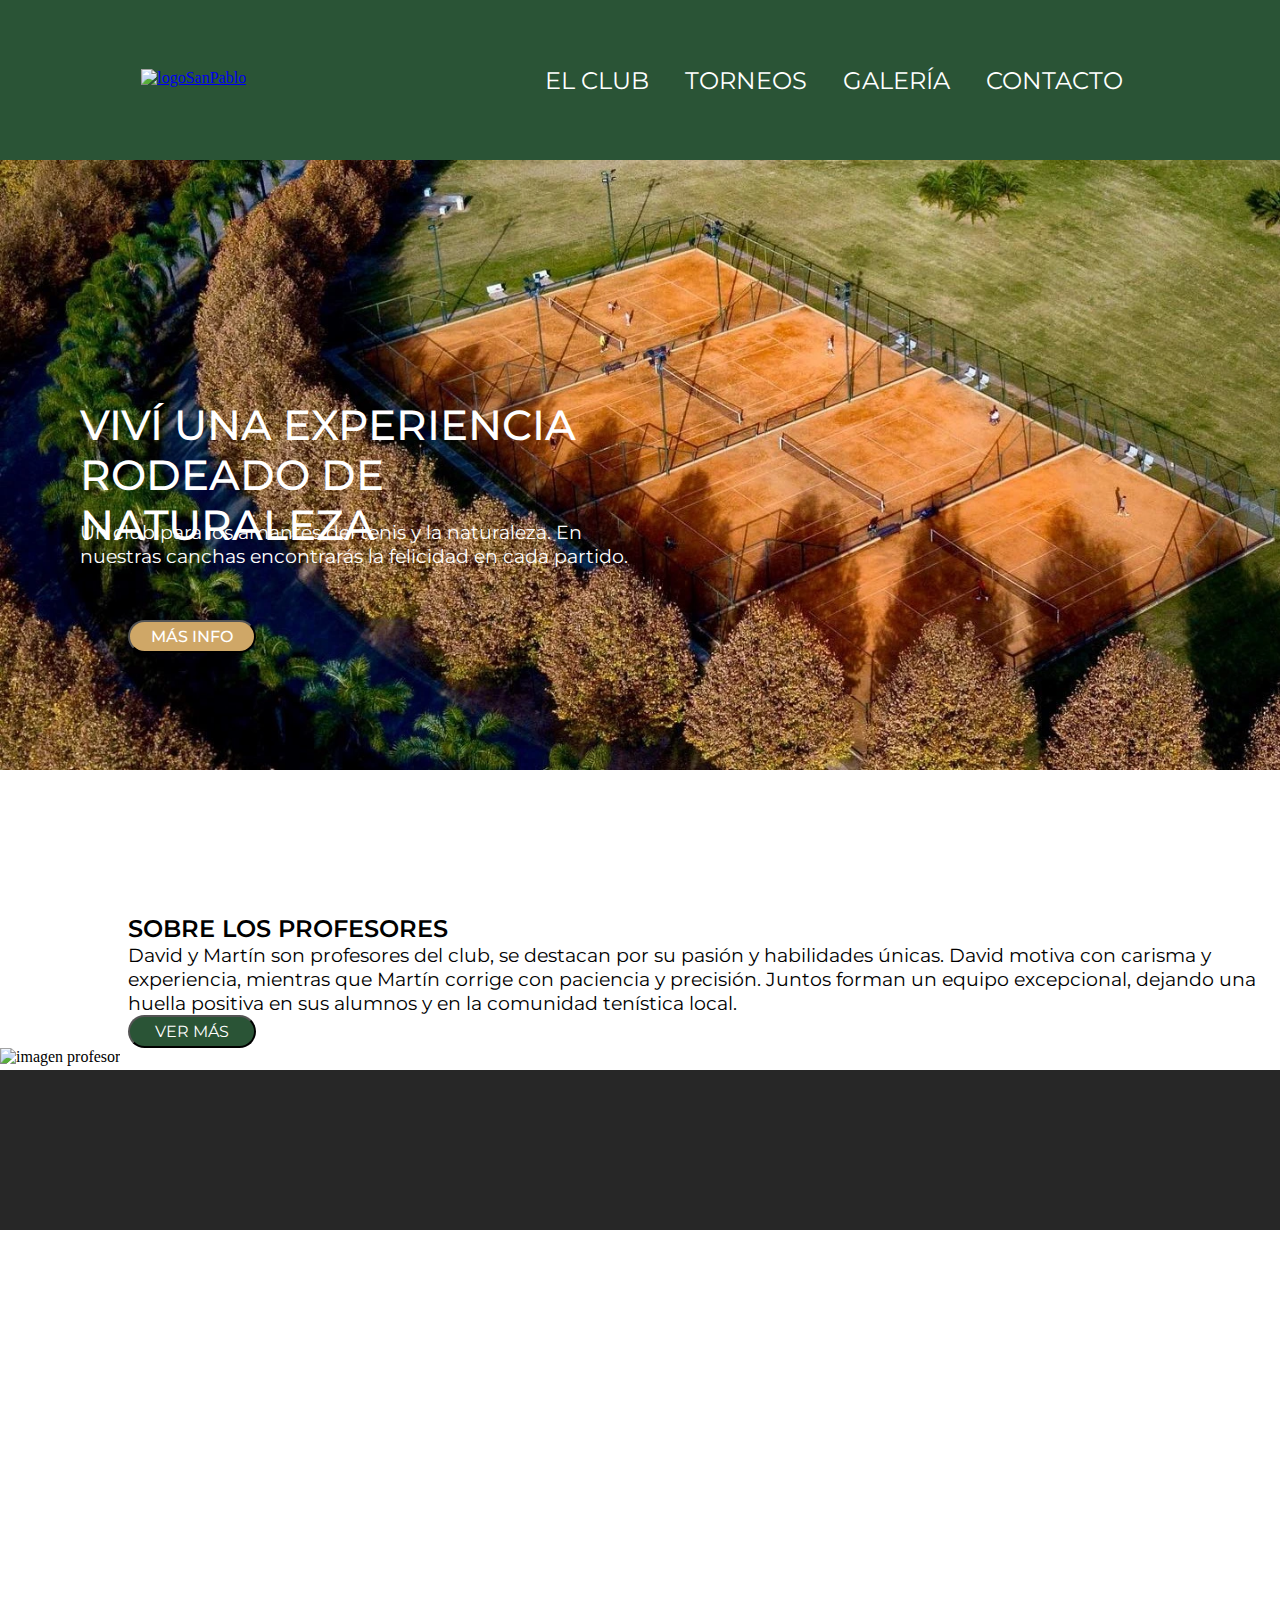
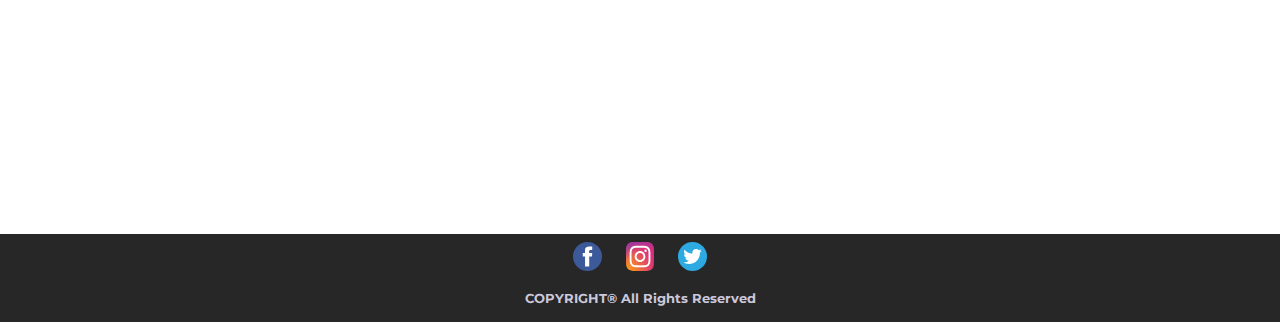
==== commit e4eb5a0e: "correcciones en index torneos y contacto" ====
--- a/index.html
+++ b/index.html
@@ -41,7 +41,7 @@
         <section class="home">
             <div class="home-description">
                 <h2 class="home-text ms-5 d-none d-md-block animate__animated animate__fadeInLeft animate__delay-1s">VIVÍ UNA EXPERIENCIA RODEADO DE NATURALEZA</h2>
-                <p class="home-text ms-5 d-none d-md-block animate__animated animate__fadeInLeft animate__delay-1s">Un club para los amantes del tenis y la naturaleza. En nuestras canchas encontrarás la felicidad en cada partido.</p>
+                <p class="ms-5 d-none d-md-block animate__animated animate__fadeInLeft animate__delay-1s">Un club para los amantes del tenis y la naturaleza. En nuestras canchas encontrarás la felicidad en cada partido.</p>
                 <a href="./pages/el-club.html">
                     <button type="button" class="btn-index d-none d-md-block animate__animated animate__fadeInLeft animate__delay-1s">MÁS INFO</button>
                 </a>
--- a/css/styles.css
+++ b/css/styles.css
@@ -57,7 +57,7 @@
   font-size: 1.2rem;
   cursor: pointer;
   position: absolute;
-  top: 600px;
+  top: 620px;
   width: 8rem;
   font-size: 1rem;
   font-weight: 500;
@@ -181,7 +181,6 @@
 .container-formulario {
   background-color: #272727;
   display: flex;
-  width: 100vw;
   align-items: center;
   justify-content: center;
   font-family: "Montserrat", sans-serif;
@@ -193,27 +192,28 @@
   color: white;
   text-align: center;
 }
-.container-formulario input {
+.container-formulario fieldset input {
   border-radius: 5px;
   border: 1px solid;
   font-size: 1rem;
   font-family: "Montserrat", sans-serif;
   margin-left: 0.7rem;
-}
-.container-formulario select {
+  align-items: center;
+  justify-content: center;
+}
+.container-formulario fieldset select {
   border-radius: 5px;
   border: 1px solid;
   font-size: 1rem;
   font-family: "Montserrat", sans-serif;
   margin-left: 0.7rem;
 }
-.container-formulario label {
-  font-size: 1rem;
-  font-family: "Montserrat", sans-serif;
-  margin-left: 1rem;
-}
-
-.btn-submit {
+.container-formulario fieldset label {
+  font-size: 1rem;
+  font-family: "Montserrat", sans-serif;
+  margin-left: 1rem;
+}
+.container-formulario fieldset .btn-submit {
   background-color: #2a5436;
   color: white;
   width: 8rem;
@@ -224,8 +224,7 @@
   font-size: 1.2rem;
   cursor: pointer;
 }
-
-.btn-reset {
+.container-formulario fieldset .btn-reset {
   background-color: #2a5436;
   color: white;
   width: 8rem;
@@ -236,11 +235,11 @@
   font-size: 1.2rem;
   cursor: pointer;
 }
-
-.buttoms {
-  display: flex;
-  width: 100vw;
-  justify-content: center;
+.container-formulario fieldset .buttoms {
+  display: flex;
+  width: 100vw;
+  justify-content: center;
+  align-items: center;
   padding: 2rem;
   background-color: #272727;
 }
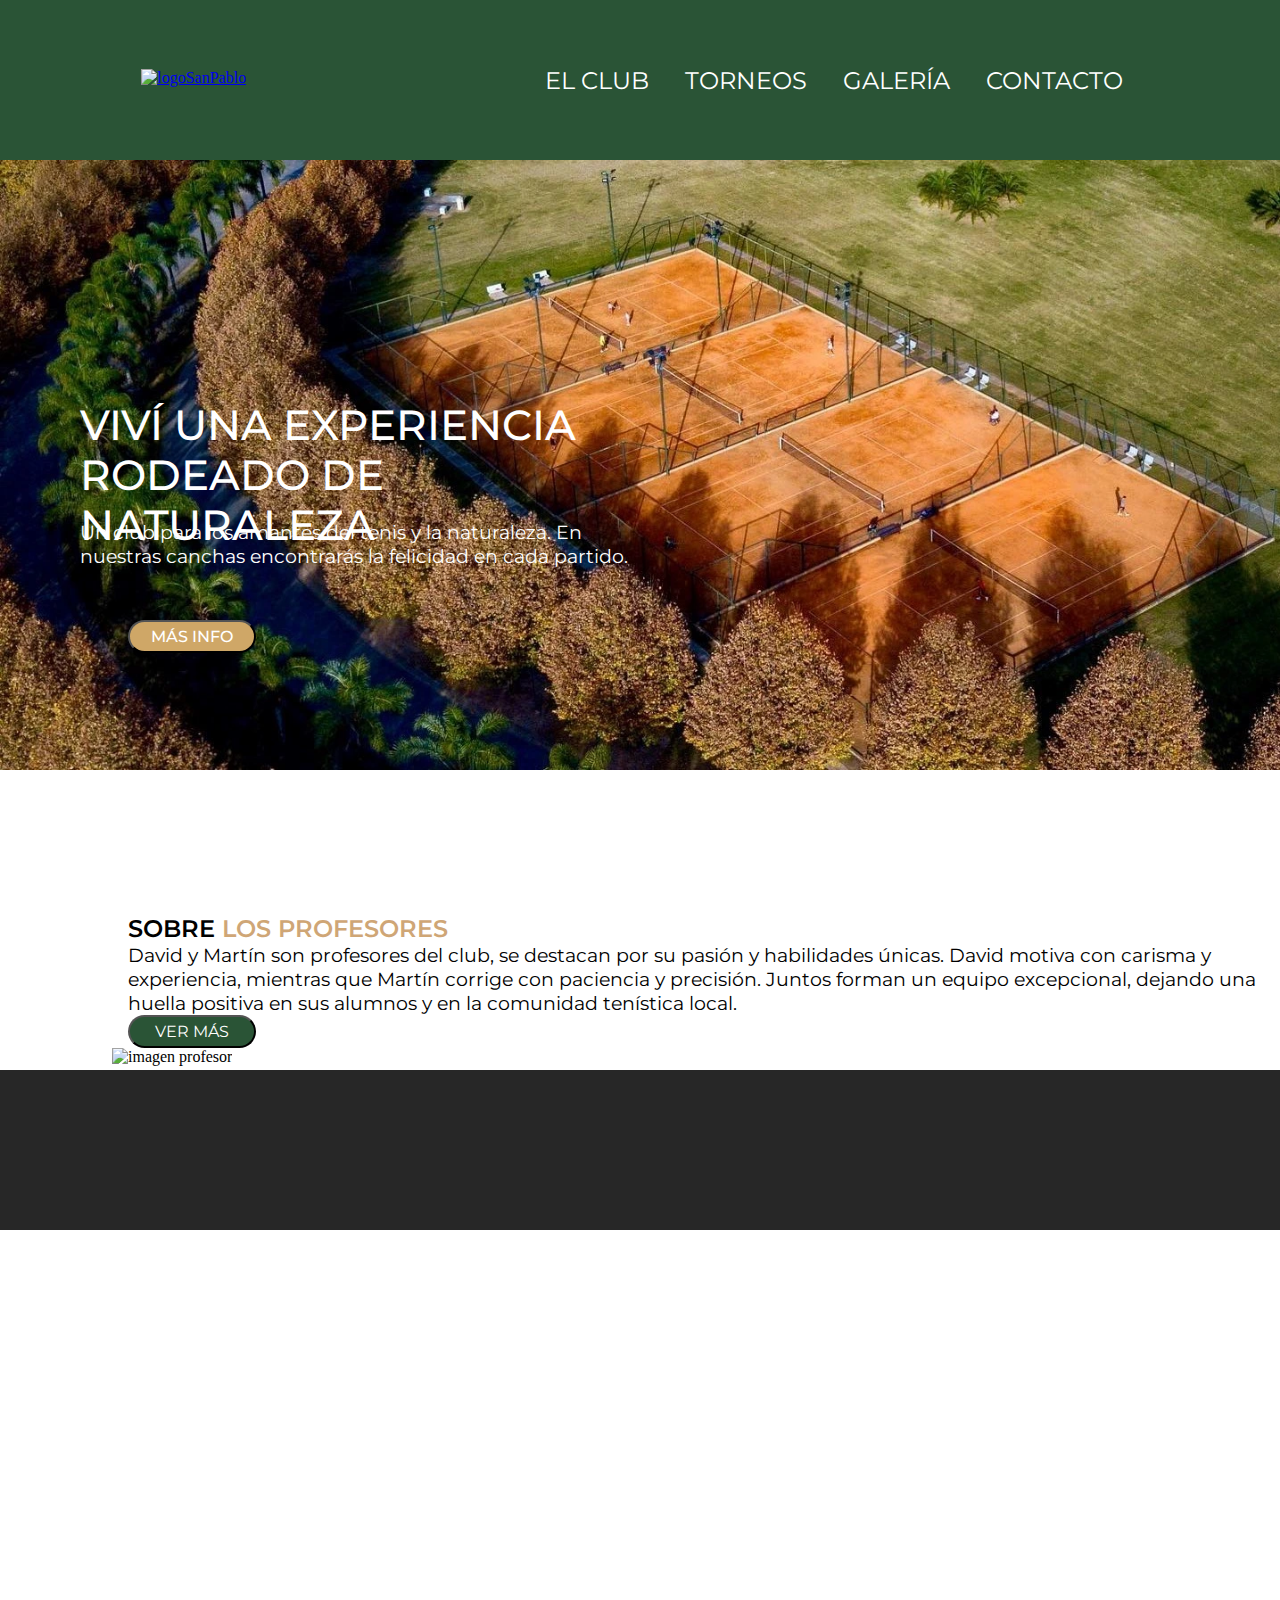
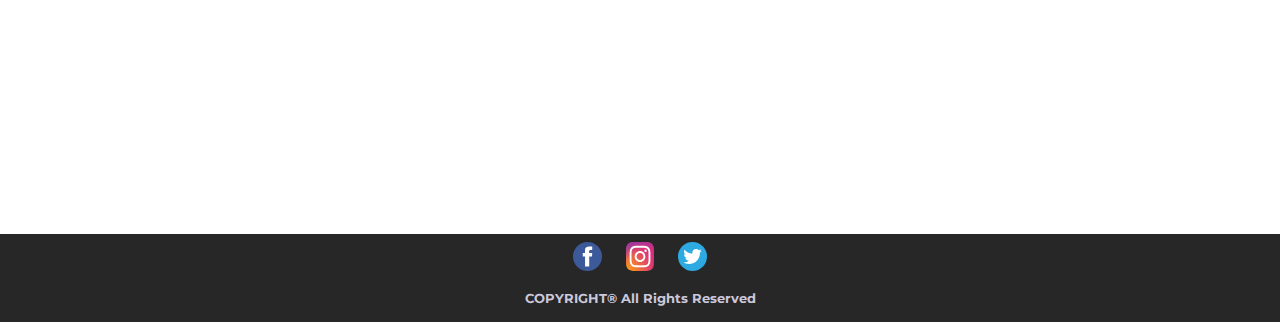
==== commit d67bb255: "agragado de mediaquery" ====
--- a/index.html
+++ b/index.html
@@ -43,7 +43,7 @@
                 <h2 class="home-text ms-5 d-none d-md-block animate__animated animate__fadeInLeft animate__delay-1s">VIVÍ UNA EXPERIENCIA RODEADO DE NATURALEZA</h2>
                 <p class="ms-5 d-none d-md-block animate__animated animate__fadeInLeft animate__delay-1s">Un club para los amantes del tenis y la naturaleza. En nuestras canchas encontrarás la felicidad en cada partido.</p>
                 <a href="./pages/el-club.html">
-                    <button type="button" class="btn-index d-none d-md-block animate__animated animate__fadeInLeft animate__delay-1s">MÁS INFO</button>
+                    <button type="button" class="btn-index d-none d-lg-block animate__animated animate__fadeInLeft animate__delay-1s">MÁS INFO</button>
                 </a>
                 <img class="imagen-principal" src="./images/imagen-banner.webp" alt="imagen-banner">
             </div>
@@ -51,20 +51,23 @@
 
         <section class="profesores">
         <div class="description-profesores">
-            <div class="row justify-content-center">
+            <div class="row">
                 <div class="col-6 contenedor-profe">
-                    <h2>SOBRE LOS PROFESORES</h2>
+                    <h2>SOBRE<span> LOS PROFESORES</span></h2>
                     <P>David y Martín son profesores del club, se destacan por su pasión y habilidades únicas. David motiva con carisma y experiencia, mientras que Martín corrige con paciencia y precisión. Juntos forman un equipo excepcional, dejando una huella positiva en sus alumnos y en la comunidad tenística local.</P>
-                    <a href="./pages/contacto.html">
+                    <div class="button-plus">
+                        <a href="./pages/contacto.html">
                         <button type="button" class="btn-index">VER MÁS</button>
-                    </a>
+                        </a>
+                    </div>
                 </div>
-                <div class="col-6 d-none d-md-block">
+                <div class="img-fluid col-6 d-none d-md-block">
                     <img class="imagen-profesor d-none d-md-block"src="./images/imagen-profe.webp" alt="imagen profesor">
                 </div>
             </div>
         </div>
     </section>
+
         <section class="banner">
             <div class="sponsors">
                 <img data-aos="zoom-in" class="sponsor-img" src="./images/Artboard 1.svg" alt="logo head">
@@ -83,13 +86,13 @@
     </main>
     <footer>
             <div class="container-social-media">
-                <a href="https://www.facebook.com/">
+                <a href="https://www.facebook.com/" target="_blank">
                     <img class="img-logo" src="./images/facebook-logo.svg" alt="logo facebook">
                 </a>
-                <a href="https://www.instagram.com/">
+                <a href="https://www.instagram.com/" target="_blank">
                     <img class="img-logo" src="./images/instagram-logo.svg" alt="logo instagram">
                 </a>
-                <a href="https://twitter.com/">
+                <a href="https://twitter.com/" target="_blank">
                     <img class="img-logo" src="./images/twitter-logo.svg" alt="logo twitter">
                 </a>
             </div>
--- a/css/styles.css
+++ b/css/styles.css
@@ -1,4 +1,10 @@
 @import url("https://fonts.googleapis.com/css2?family=Montserrat&family=Ubuntu:ital@0;1&display=swap");
+* {
+  padding: 0;
+  margin: 0;
+  overflow-x: hidden;
+}
+
 .nav {
   display: flex;
   align-items: center;
@@ -85,6 +91,9 @@
   font-size: 1.2rem;
   margin-left: 8rem;
 }
+.description-profesores span {
+  color: #cfa676;
+}
 .description-profesores .btn-index {
   background-color: #2a5436;
   color: white;
@@ -100,7 +109,8 @@
   border-radius: 5rem;
 }
 .description-profesores .imagen-profesor {
-  width: 500px;
+  margin-left: 7rem;
+  width: 600px;
 }
 
 .sponsors {
@@ -146,16 +156,16 @@
   width: 100vw;
 }
 .container-elclub h1, .container-elclub h2 {
-  margin-left: 2rem;
+  margin-left: 3rem;
   margin-right: 2rem;
-  padding: 1rem;
+  padding: 2rem;
   font-size: 2.2rem;
   font-family: "Montserrat", sans-serif;
   font-weight: 600;
   color: white;
 }
 .container-elclub h3 {
-  margin-left: 1rem;
+  margin-left: 2.5rem;
   margin-right: 1rem;
   padding: 1rem;
   font-size: 1.8rem;
@@ -164,8 +174,8 @@
   color: white;
 }
 .container-elclub p, .container-elclub li {
-  margin-left: 1rem;
-  margin-right: 1rem;
+  margin-left: 2rem;
+  margin-right: 2rem;
   margin-bottom: 0;
   padding: 1rem;
   font-size: 1.2rem;
@@ -185,6 +195,11 @@
   justify-content: center;
   font-family: "Montserrat", sans-serif;
 }
+.container-formulario fieldset form {
+  display: flex;
+  flex-direction: column;
+  align-items: center;
+}
 .container-formulario fieldset legend {
   font-size: 2.5rem;
   padding: 2rem;
@@ -194,24 +209,19 @@
 }
 .container-formulario fieldset input {
   border-radius: 5px;
-  border: 1px solid;
-  font-size: 1rem;
-  font-family: "Montserrat", sans-serif;
-  margin-left: 0.7rem;
-  align-items: center;
-  justify-content: center;
+  border: 2px solid;
+  font-size: 1rem;
+  font-family: "Montserrat", sans-serif;
 }
 .container-formulario fieldset select {
   border-radius: 5px;
   border: 1px solid;
   font-size: 1rem;
   font-family: "Montserrat", sans-serif;
-  margin-left: 0.7rem;
 }
 .container-formulario fieldset label {
   font-size: 1rem;
   font-family: "Montserrat", sans-serif;
-  margin-left: 1rem;
 }
 .container-formulario fieldset .btn-submit {
   background-color: #2a5436;
@@ -253,14 +263,33 @@
   padding: 1rem;
   background-color: #272727;
 }
-
-.imagen-galeria {
+.container-galeria .imagen-galeria {
   width: 450px;
   border-radius: 0.5rem;
   margin-top: 1rem;
   margin-bottom: 1rem;
 }
 
+.modal-header {
+  background-color: #272727;
+}
+
+.modal-body {
+  background-color: #272727;
+  color: white;
+}
+
+.modal-footer {
+  background-color: #272727;
+}
+.modal-footer .btn-secondary {
+  background-color: #2a5436;
+}
+
+.modal-title {
+  color: white;
+}
+
 .container-contacto {
   width: 100vw;
 }
@@ -277,11 +306,16 @@
   width: 100%;
   justify-content: space-evenly;
 }
+.container-contacto .container-social-media-coach .img-logo {
+  height: 1.8rem;
+}
 .container-contacto .card-text {
   font-family: "Montserrat", sans-serif;
   margin: 0;
   font-size: 1.2rem;
   font-weight: lighter;
+  margin-top: 1rem;
+  margin-bottom: 1rem;
 }
 .container-contacto .list-group-item {
   font-family: "Montserrat", sans-serif;
@@ -289,6 +323,20 @@
   font-size: 1rem;
 }
 
+@media (max-width: 992px) {
+  .home-description h2 {
+    top: 275px;
+    width: 60vw;
+    font-size: 2rem;
+    padding-left: 1rem;
+  }
+  .home-description p {
+    top: 380px;
+    width: 40vw;
+    font-size: 1.2rem;
+    padding-left: 1rem;
+  }
+}
 @media (max-width: 768px) {
   .main-menu {
     display: flex;
@@ -322,7 +370,22 @@
     width: 250px;
     padding: 1rem;
   }
-  .imagen-club {
+  .container-elclub h1, .container-elclub h2 {
+    margin-left: 2rem;
+    margin-right: 2rem;
+    padding: 1rem;
+  }
+  .container-elclub h3 {
+    margin-left: 1.2rem;
+    margin-right: 1rem;
+  }
+  .container-elclub p, .container-elclub li {
+    margin-left: 1rem;
+    margin-right: 1rem;
+    margin-bottom: 0;
+    padding: 1rem;
+  }
+  .container-elclub .imagen-club {
     max-width: 320px;
     border-radius: 1rem;
     margin-left: 2rem;
@@ -347,17 +410,14 @@
     margin-left: 1rem;
     margin-right: 1rem;
   }
-  .description-profesores .btn-index {
+  .description-profesores .button-plus {
+    display: flex;
+    justify-content: center;
+  }
+  .description-profesores .button-plus .btn-index {
+    margin-left: 0;
     margin-bottom: 1rem;
-    justify-content: center;
-  }
-}
-/* ==========FONTS FAMILIES========== */
-/* ==========GENERAL SETTINGS========== */
-* {
-  padding: 0;
-  margin: 0;
-  overflow-x: hidden;
+  }
 }
 
 /*# sourceMappingURL=styles.css.map */
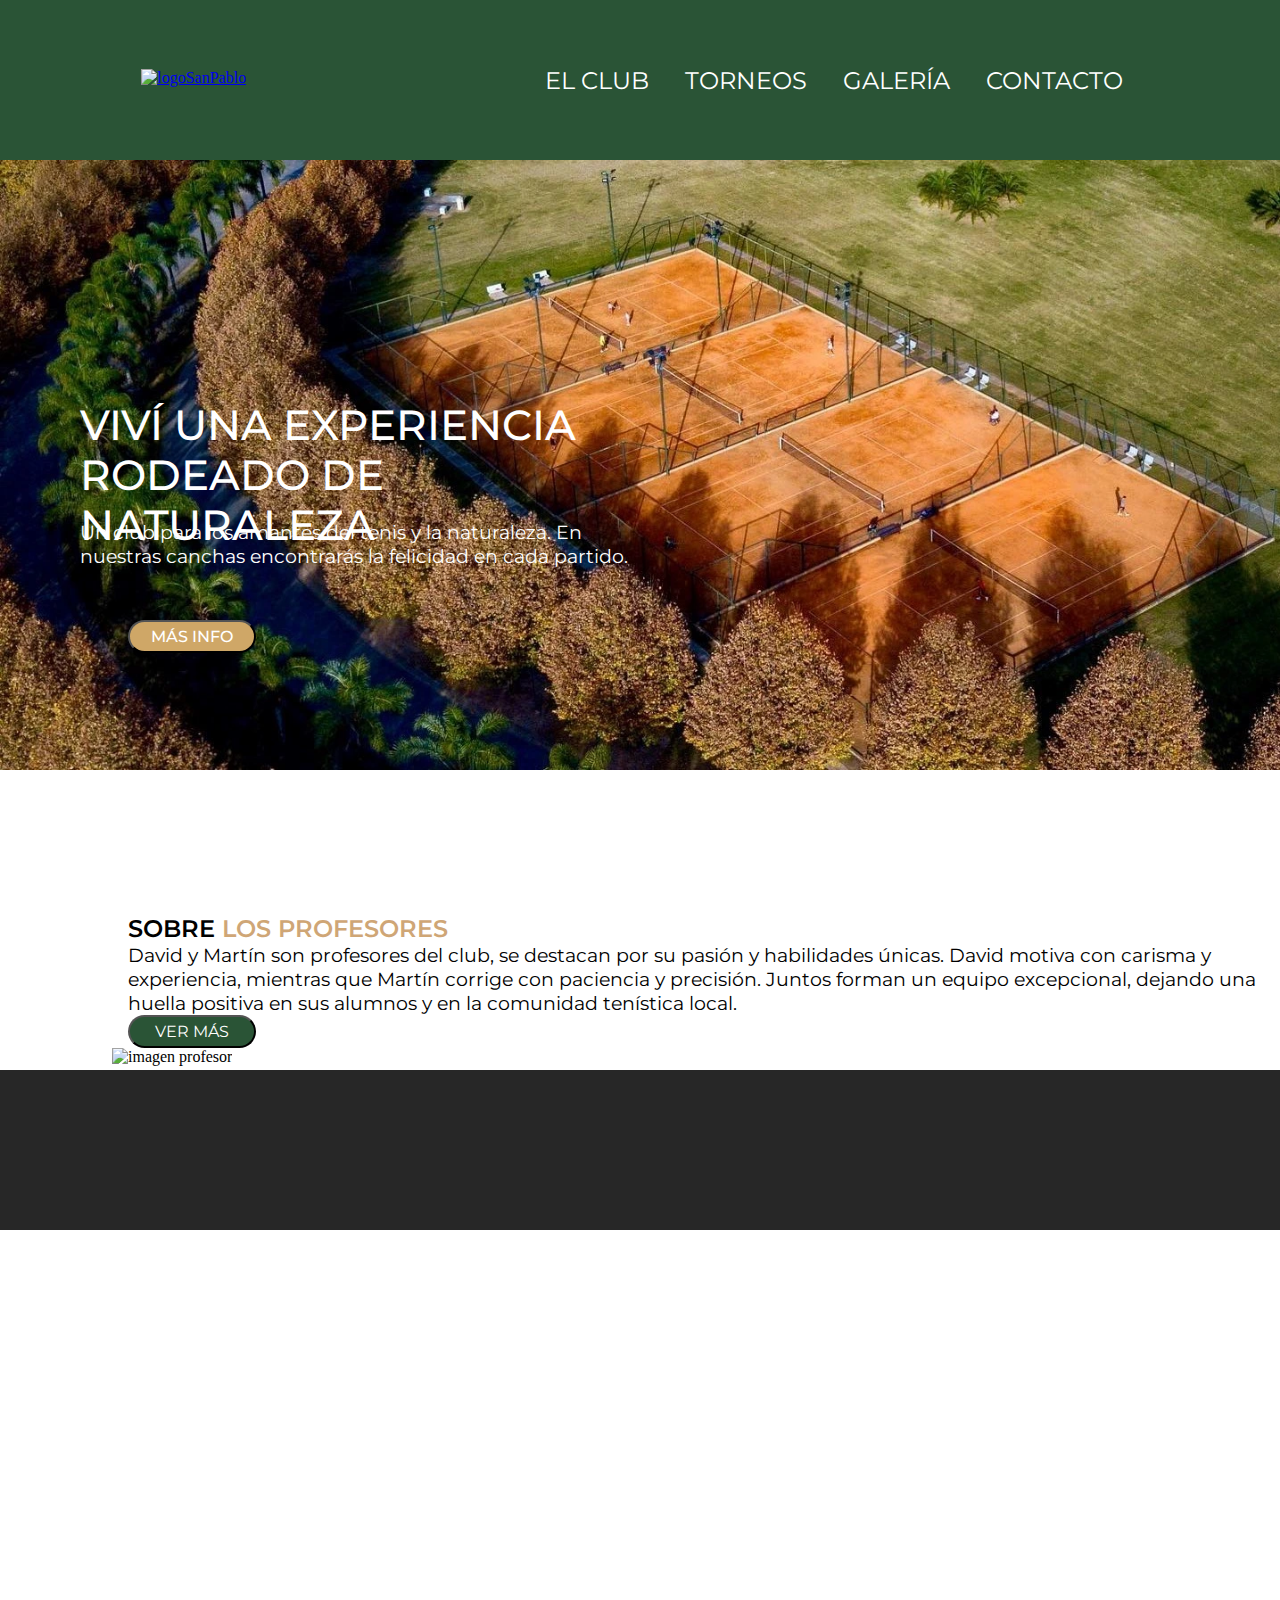
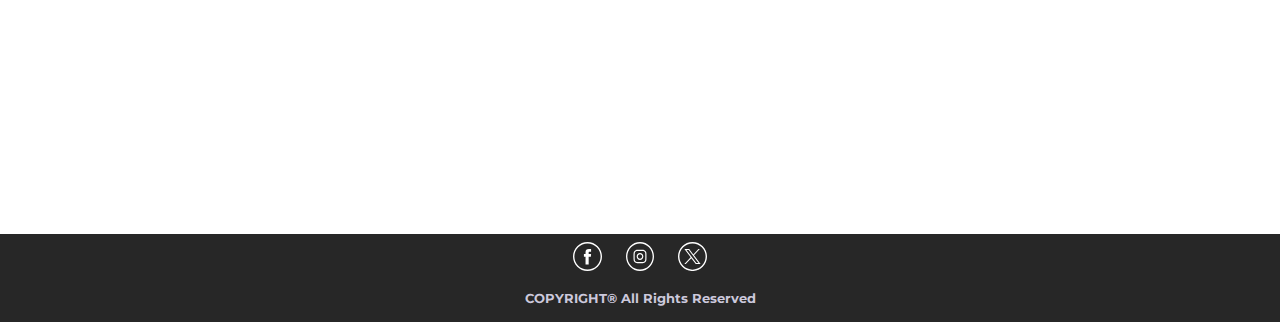
==== commit 68ed0ad1: "actualizacion logo twitter" ====
--- a/index.html
+++ b/index.html
@@ -87,13 +87,13 @@
     <footer>
             <div class="container-social-media">
                 <a href="https://www.facebook.com/" target="_blank">
-                    <img class="img-logo" src="./images/facebook-logo.svg" alt="logo facebook">
+                    <img class="img-logo" src="./images/facebook.svg" alt="logo facebook">
                 </a>
                 <a href="https://www.instagram.com/" target="_blank">
-                    <img class="img-logo" src="./images/instagram-logo.svg" alt="logo instagram">
+                    <img class="img-logo" src="./images/instagram.svg" alt="logo instagram">
                 </a>
                 <a href="https://twitter.com/" target="_blank">
-                    <img class="img-logo" src="./images/twitter-logo.svg" alt="logo twitter">
+                    <img class="img-logo" src="./images/twitter.svg" alt="logo twitter">
                 </a>
             </div>
             <div class="container-footer">
